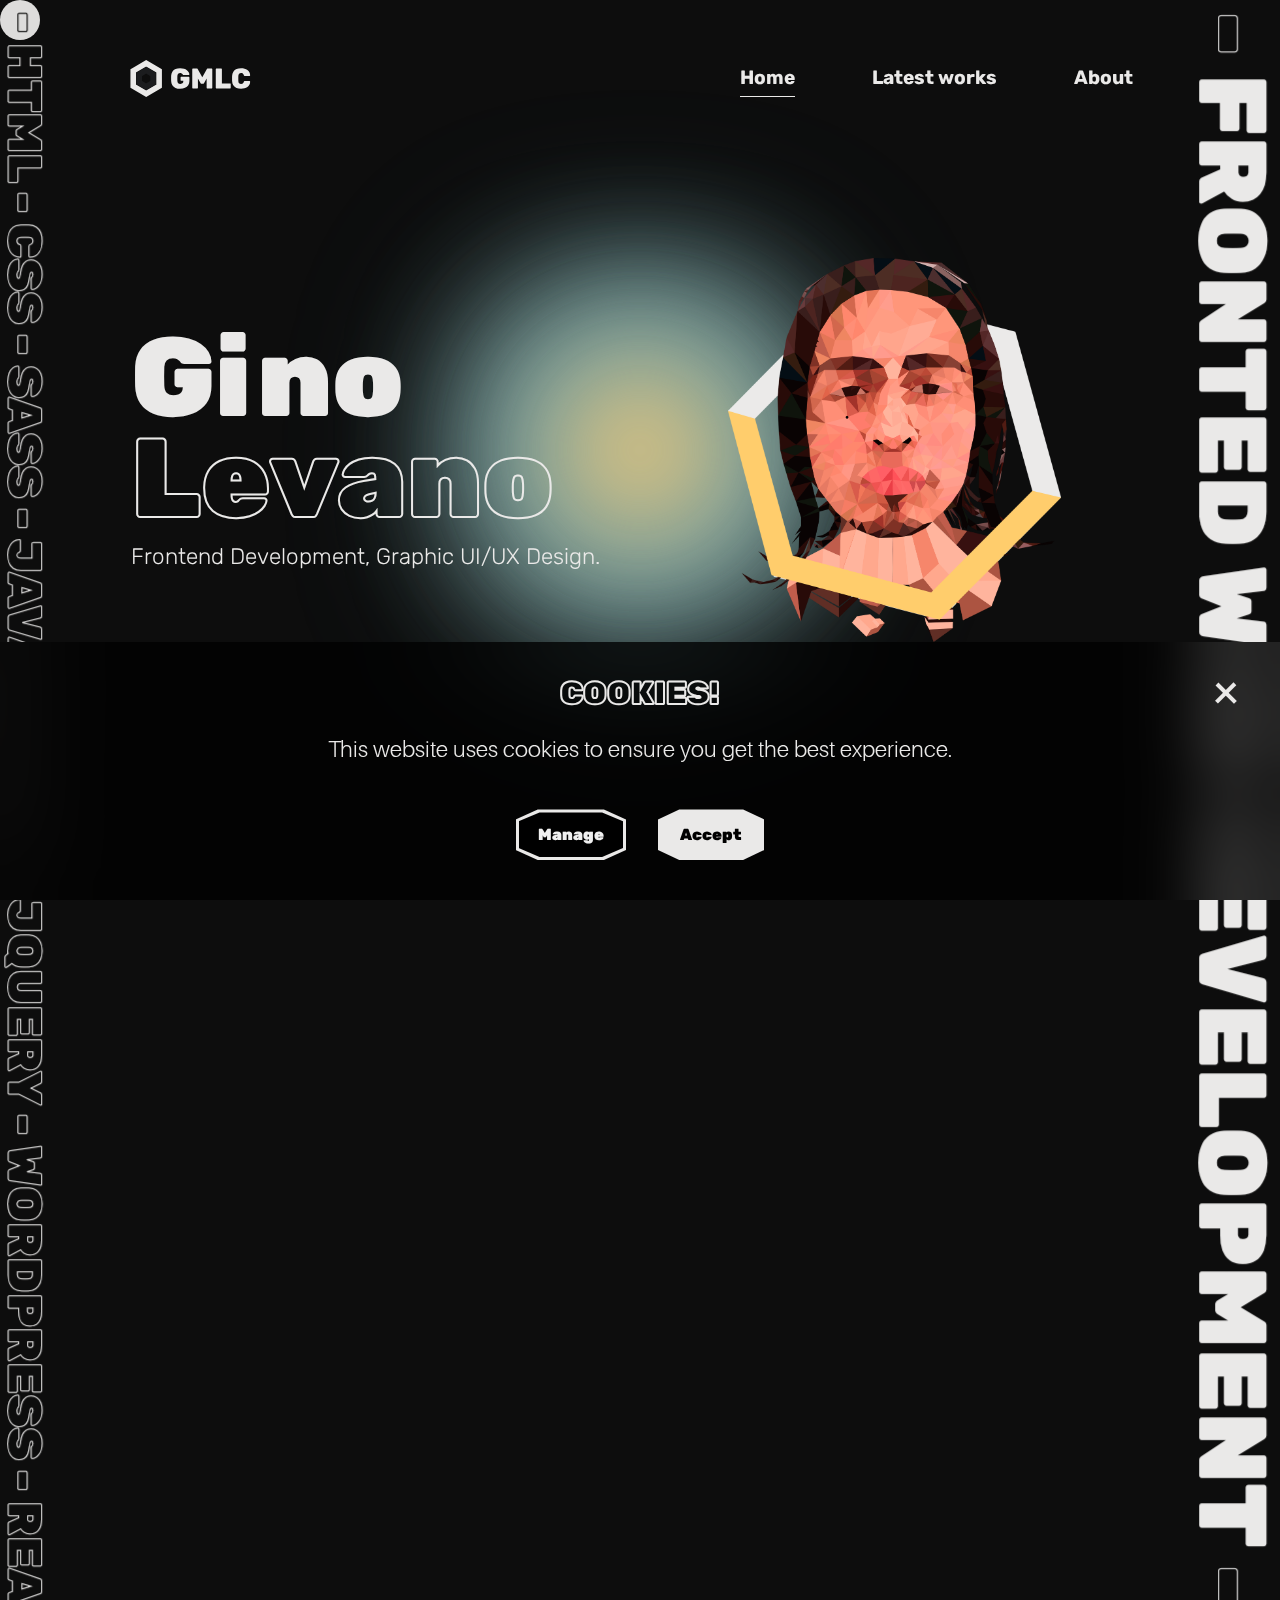
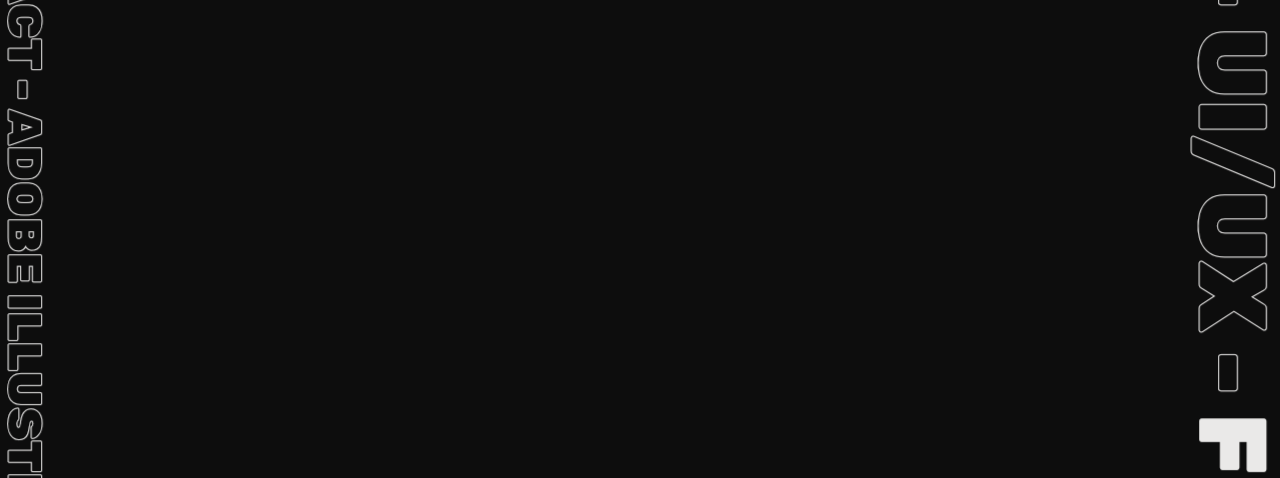
==== index.html @ 71142fe2 "Update of My Portfolio" ====
<!DOCTYPE html>
<html lang="en">
<head>
    <meta charset="UTF-8">
    <meta http-equiv="X-UA-Compatible" content="IE=edge">
    <meta name="viewport" content="width=device-width, initial-scale=1.0">
    <meta name="google" content="notranslate">
    <title>Gino Levano Carh | Front End Developer</title>
    <meta name="title" content="Gino Levano Carh | Front End Developer">
    <meta name="description" content="I'm Gino Levano a Junior front end developer and here is my portfolio in which you could see some of my work.">
    <meta name="author" content="Gino Levano Carh | Front End Developer">
    <!-- Open Graph / Facebook -->
    <meta property="og:type" content="website">
    <meta property="og:url" content="https://ginolevano.com">
    <meta property="og:title" content="Gino Levano Carh | Front End Developer">
    <meta property="og:description" content="Hi! I'm Gino Levano , a Peruvian Frontend Developer!  with based in Madrid, Spain , you Want to see more about my work? Check my Portfolio !">
    <meta property="og:image" content="https://ginolevano.com/assets/bg-rrss.png">

    <!-- Twitter -->
    <meta property="twitter:card" content="summary_large_image">
    <meta property="twitter:url" content="https://ginolevano.com">
    <meta property="twitter:title" content="Gino Levano Carh | Front End Developer">
    <meta property="twitter:description" content="Hi! I'm Gino Levano , a Peruvian Frontend Developer!  with based in Madrid, Spain , you Want to see more about my work? Check my Portfolio !">
    <meta property="twitter:image" content="https://ginolevano.com/assets/bg-rrss.png">
    <link rel="icon" media type='imagen/png' href="assets/bg.png">
    <link rel="stylesheet" href="css/style.css">
    <script defer src="js/jquery-3.6.2.slim.min.js"></script>
    <script defer src="js/app.js" ></script>
</head>

<body>

    <div class="cursor"></div>

    <div class="animation__on color uno  " > </div>
    <div class="animation__on color dos  " > </div>
    <div class="animation__on color tres " > </div>

    <div class="animation__textcont">
        <div class="animation__texts">
            <p class="animation__textsp web1__text" > - <span class="text__ui notranslate">FRONTED WEB DEVELOPMENT</span> - UI/UX - <span class="text__ui">FRONTED WEB DEVELOPMENT</span> - UI/UX &nbsp;</p>
            <p class="animation__textsp web1__text" > - <span class="text__ui notranslate ">FRONTED WEB DEVELOPMENT</span> - UI/UX - <span class="text__ui">FRONTED WEB DEVELOPMENT</span> - UI/UX &nbsp;</p>
        </div>

        <div class="animation__textcontskills">
            <div class="animation__textsskills">
                <p class="animation__texsp notranslate "> - HTML - CSS - SASS - JavaScript - jQuery - WordPress - React - Adobe Illustrator - Adobe Photoshop - Adobe After Effects - Figma &nbsp; </p>
                <p class="animation__texsp  notranslate"> - HTML - CSS - SASS - JavaScript - jQuery - WordPress - React - Adobe Illustrator - Adobe Photoshop - Adobe After Effects - Figma &nbsp; </p>

            </div>
        </div>
    </div>
    
    <div class="head__conteiner">

        <div class="burguer__conteiner">
            <div class="burguer__movil ">
                <span class=" burguer__up"></span>
                <div class="lines">
                    <div class=" lines__js lines__margin lines__uno  "></div>
                    <div class=" lines__js lines__margin lines__dos  " ></div>
                    <div class=" lines__js lines__margin lines__tres "></div>
                </div>
            </div>

            <div class="bg__menumovil ">

                <ul class="bg__logomenumovilul">
                    <li class="bg__logomenumovilli">
                        <img class="bg__logomenumovilimg " src="assets/MI_LOGO.svg" alt="">
                    </li>
                </ul>
                <div class="bg__menumovilconteiner">

                    <ul class=" menu__movilul notranslate">
                        <li class="menu__movilli" >
                            <a class="menu__movila " href="index.html"> Home </a>
                        </li>
                        <li class="menu__movilli" >
                            <a class="menu__movila " href="#uno"> Latest works </a>
                        </li>
                        <li class="menu__movilli " >
                            <a class="menu__movila animation  " href="about.html"> About </a>
                        </li>
    
                        
                    </ul>
    
                    <ul class="menumovil__icons">
                        <li class="menumovil__iconsli">
                            <a class="menumovil__iconsa " target="_blank" rel="noopener"  href="https://github.com/ginolevano" title="Link to Git-hub">
                                <img src="assets//GIT-HUB__POLYGON.svg" alt="Git-hub">
                                
                            </a>
                        </li>
                        <li class="menumovil__iconsli" >
                            <a class="menumovil__iconsa" target="_blank" rel="noopener" href="https://www.linkedin.com/in/ginolevano/" title="Link to Linkedin">
                                <img src="assets/IN-POLYGON.svg" alt="Linkedin">
                            </a>
                        </li>
                        <li class="menumovil__iconsli" >
                            <a class="menumovil__iconsa" target="_blank" rel="noopener" href="mailto:hello@ginolevano.com" title="Link to Email">
                                <img src="assets/EMAIL-POLYGON.svg" alt="Email">
                            </a>
                        </li>
                    </ul>
                </div>
            
            </div>
        </div>

        <div class="head__size">

            <header class="header  ">
                <nav class="header__nav">
                <ul class="header__cont ">
                    <li class="header__li">
                        <a class="header__a " href="index.html" title="gino levano">
                            <img class="header__imglogo " src="assets/MI_LOGO.svg" alt="gino levano" decoding="async" loading="lazy"> 
                        </a>
                    </li>
                </ul>
        
                <div class="menu__nav ">
                
        
                        <ul class="menu__ul">
        
                            <li class="menu__li  " > <a class="menu__a active " href="index.html" title="Home" >Home</a> </li>
                            <li class="menu__li" > <a class="menu__a " href="#uno" title="Last works">Latest works</a> </li>
                            <li class=" menu__li" > <a class="menu__a animation " href="about.html"  title="About">About</a> </li>
                        
                        </ul>
                </div>
                </nav>
            </header>
        
        
            </div>
        
            <div class="info__cont " id="home">
        
                <div class="info__conteiner">
                    <div class="back__groundcont">
                        <div class="desenfoque circle__yellow" ></div>
                        <div class="desenfoque circle__purple" ></div>
                        <div class="desenfoque circle__blanco" ></div>
                        <div class="desenfoque circle__turquesa" ></div>
                        <div class="desenfoque circle__skin" ></div>
                    </div>
                    
                    <section class="info__all ">
                        
                        <div class="  infocont__h2">
                            <h1 class="info__h1">
                                <span class=" me__setting info__gino notranslate" >Gino</span>  
                                <span class=" me__setting info__levano notranslate">Levano</span>  
                                <span class=" info__front notranslate">Frontend Development,
                                    <span class=" info__ui2 notranslate">
                                        Graphic UI/UX Design.
                                    </span>
                                </span>
                            </h1>
                        
                        </div>
                    
                        <div class=" info__imgcont">
                            <img class="info__img" src="assets/me-v2.png" alt="gino levano" decoding="async" loading="lazy">

                        </div>
                    </section>
                </div>
            
            </div>
        
        
            </div>
        
    
    
    <div class="cookies__cont ">
        <div class="cookies__all cookies__close">
            <div class="cookies__inf">
                <div class="close__cont">
                    <div class="close__all active">
                        <div class="close__linescont close__margin "></div>
                        <div class="close__lines close__margin " > </div>
                    </div>
                </div>

                <h2 class="cookies__title notranslate ">COOKIES!</h2>
                <p class="text__cont notranslate">This website uses cookies to ensure you get 
                    the best experience.</p>

                <button class="btns__cont">
                    <span class="btn btn__manage notranslate ">
                        Manage
                    </span>
                    
                    <span class="btn btn__accept btn__over notranslate ">
                        Accept
                    </span>
                </button>


            </div>

        </div>
    </div>



    <div class="lastwork" id="uno">
        

        <div class="hexagon">

            <h2 class="laswork__font texto notranslate ">
                <span> Latest </span> 
                <span> works </span>
            </h2>

            <ul class="hexagon__ul">


                <li class="hexagon__li">
                    <div class="hexagon__uno"> 
                        <div class="hexagon__dos">
                            <a class="hexagon__a animation" title="LASTEST WORKS TIP" translate="no" href="tip.html">
                                <div class="hexagon__cont"> </div>
                                <div class="hexagon__up"></div>
                                <div class="hexagon__info">
                                    <p class="hexagon__p">TIP</p>
                                </div>
                            </a>
                        </div>    
                    </div>
                    
                </li>
                <li class="hexagon__li">
                    <div class="hexagon__uno"> 
                        <div class="hexagon__dos">
                            <a class="hexagon__a animation" title="LASTEST WORKS PORTFOLIO" translate="no" href="portfolio.html">
                                <div class="hexagon__cont2"> </div>
                                <div class="hexagon__up"></div>
                                <div class="hexagon__info">
                                    <p class="hexagon__p">PORTFOLIO</p>
                                </div>
                            </a>
                        </div>    
                    </div>
                    
                </li>
                <!-- <li class="hexagon__li">
                    <div class="hexagon__uno"> 
                        <div class="hexagon__dos">
                            <a class="hexagon__a animation" title="LASTEST WORKS TIP" translate="no" href="tip.html">
                                <div class="hexagon__cont"> </div>
                                <div class="hexagon__up"></div>
                                <div class="hexagon__info">
                                    <p class="hexagon__p">TIP</p>
                                </div>
                            </a>
                        </div>    
                    </div>
                    
                </li> -->

            </ul>
        </div>
    </div>

    <footer class="slide__fotter">
        <div class="footer ">
            
            <div>
                
                <ul class="footer__ul">
                    <li class="footer__li  " > 
                        <a href="https://github.com/ginolevano" target="_blank" rel="noopener" class="footer__a" title="Git-hub" > 
                            <img src="assets/GIT-HUB__POLYGON.svg" alt="Git hub" decoding="async" loading="lazy"> </a> 
                    </li>

                    <li class="footer__li" > 
                        <a href="https://www.linkedin.com/in/ginolevano/" target="_blank" rel="noopener" class="footer__a"  title="Linkedin" > 
                            <img src="assets/IN-POLYGON.svg" alt="Linkedin" decoding="async" loading="lazy"> 
                        </a> 
                    </li>

                    <li class="footer__li" > 
                        <a  href="mailto:hello@ginolevano.com" target="_blank" rel="noopener" class="footer__a" title="Email" > 
                            <img src="assets/EMAIL-POLYGON.svg" alt="Linkedin" decoding="async" loading="lazy">
                        </a>
                    </li>
                    
                </ul>


            </div>

        </div>

        <p class="footer__me  notranslate  ">
            All work © Gino Levano 2022
        </p>
    </footer>

</body>
</html>
---- css/style.css ----
@font-face {
  font-family: "aileron";
  src: url(../aileron/Aileron-Light.otf) format("opentype");
  font-display: swap;
}
@font-face {
  font-family: "rubik";
  src: url(../Rubik/static/Rubik-Black.ttf) format("opentype");
  font-display: swap;
}
@font-face {
  font-family: "rubik-bold";
  src: url(../Rubik/static/Rubik-Bold.ttf) format("opentype");
  font-display: swap;
}
@font-face {
  font-family: "rubik-semibold";
  src: url(../Rubik/static/Rubik-Light.ttf) format("opentype");
  font-display: swap;
}
@font-face {
  font-family: "aileron-bold";
  src: url(../aileron/Aileron-Heavy.otf) format("opentype");
  font-display: swap;
}
:root {
  --century: century-gothic,sans-serif;
  --highgate: highgate,sans-serif;
  --rubik: "Rubik", sans-serif;
  --colorPRIMARIO-LIGHBLUE:#1F72A6;
  --colorPRIMARIOG-BLACK: #000;
  --colorSECUNDARIO-BLACK:#1b1c1e;
  --colorPRIMARIOG-YELLOW:#FFCC70;
  --colorSECUNDARIO-TURQUESA: #43AED9;
  --colorSECUNDARIO-WHITE: #eae9e8;
  --colorPRIMARIO-SKIN: #f78473;
  --colorsecundario-ORANGE:#A68A7B;
  --colorText:#9C9C9C;
  --mendlSans: mendl-sans-dusk,sans-serif;
  --Paddingtitles: 0em 0em 1.5em 0em;
  --FontWeightTitles: 800;
  --SizeTitles: clamp(3rem,20vw,5rem);
  --PaddingImg: 6em 0em 6em 0em;
  --wdim:20vmin;
  --hdim:10vmin;
  --lineheight:1.4;
}

:root {
  --color-primario: #f0f0f0;
  --color-secundario: #0D0D0D;
  --tipo-principal: century-gothic,sans-serif;
  --tipo-secundaria: Verdana;
}

@media (prefers-color-scheme: dark) {
  :root {
    --color-primario: #f0f0f0;
    --color-secundario: #000;
  }
}
@media (prefers-contrast: high) {
  :root {
    --color-primario: #000;
    --color-secundario: white;
  }
}
* {
  margin: 0;
  padding: 0;
  border: 0;
  -webkit-box-sizing: border-box;
          box-sizing: border-box;
  vertical-align: baseline;
}

img, picture, video, iframe, figure {
  max-width: 100%;
  width: 100%;
  height: 100%;
  display: block;
  -o-object-fit: cover;
     object-fit: cover;
  -o-object-position: center center;
     object-position: center center;
}

a {
  display: block;
}

p a {
  display: inline;
}

li {
  list-style-type: none;
}

html {
  scroll-behavior: smooth;
}

h1, h2, h3, h4, h5, h6, p, span, a, strong, blockquote, i, b, u, em {
  font-size: inherit;
  font-weight: inherit;
  font-style: inherit;
  text-decoration: none;
  color: inherit;
}

blockquote:before, blockquote:after, q:before, q:after {
  content: "";
  content: none;
}

::-moz-selection {
  background-color: var(--color-primario);
  color: var(--color-secundario);
}

::selection {
  background-color: var(--color-primario);
  color: var(--color-secundario);
}

form, input, textarea, select, button, label {
  font-family: inherit;
  font-size: inherit;
  -webkit-hyphens: auto;
      -ms-hyphens: auto;
          hyphens: auto;
  background-color: transparent;
  display: block;
  color: inherit;
  -webkit-appearance: none;
     -moz-appearance: none;
          appearance: none;
}

table, tr, td {
  border-collapse: collapse;
  border-spacing: 0;
}

svg {
  width: 100%;
  display: block;
  fill: currentColor;
}

body {
  width: 100%;
  min-height: 100vh;
  font-size: 100%;
  font-family: var(--tipo-principal);
  color: var(--color-primario);
  background-color: var(--color-secundario);
  line-height: 1.4em;
  -webkit-hyphens: none;
      -ms-hyphens: none;
          hyphens: none;
  font-smooth: always;
  -webkit-font-smoothing: antialiased;
  -moz-osx-font-smoothing: grayscale;
}

@-webkit-keyframes amarillo {
  from {
    -webkit-transform: rotate(0deg);
            transform: rotate(0deg);
  }
  to {
    -webkit-transform: rotate(360deg);
            transform: rotate(360deg);
  }
}

@keyframes amarillo {
  from {
    -webkit-transform: rotate(0deg);
            transform: rotate(0deg);
  }
  to {
    -webkit-transform: rotate(360deg);
            transform: rotate(360deg);
  }
}
@-webkit-keyframes morado {
  from {
    -webkit-transform: rotate(0deg) translateX(5em);
            transform: rotate(0deg) translateX(5em);
  }
  to {
    -webkit-transform: rotate(-360deg) translateX(5em);
            transform: rotate(-360deg) translateX(5em);
  }
}
@keyframes morado {
  from {
    -webkit-transform: rotate(0deg) translateX(5em);
            transform: rotate(0deg) translateX(5em);
  }
  to {
    -webkit-transform: rotate(-360deg) translateX(5em);
            transform: rotate(-360deg) translateX(5em);
  }
}
@-webkit-keyframes centro {
  from {
    -webkit-transform: rotate(0deg);
            transform: rotate(0deg);
  }
  to {
    -webkit-transform: rotate(360deg);
            transform: rotate(360deg);
  }
}
@keyframes centro {
  from {
    -webkit-transform: rotate(0deg);
            transform: rotate(0deg);
  }
  to {
    -webkit-transform: rotate(360deg);
            transform: rotate(360deg);
  }
}
@-webkit-keyframes turquesa {
  from {
    -webkit-transform: rotate(0deg);
            transform: rotate(0deg);
  }
  to {
    -webkit-transform: rotate(-360deg);
            transform: rotate(-360deg);
  }
}
@keyframes turquesa {
  from {
    -webkit-transform: rotate(0deg);
            transform: rotate(0deg);
  }
  to {
    -webkit-transform: rotate(-360deg);
            transform: rotate(-360deg);
  }
}
@-webkit-keyframes blanco {
  from {
    -webkit-transform: rotate(0deg) translateX(-10em);
            transform: rotate(0deg) translateX(-10em);
  }
  to {
    -webkit-transform: rotate(-360deg) translateX(-10em);
            transform: rotate(-360deg) translateX(-10em);
  }
}
@keyframes blanco {
  from {
    -webkit-transform: rotate(0deg) translateX(-10em);
            transform: rotate(0deg) translateX(-10em);
  }
  to {
    -webkit-transform: rotate(-360deg) translateX(-10em);
            transform: rotate(-360deg) translateX(-10em);
  }
}
@-webkit-keyframes loading {
  0% {
    -webkit-transform: rotate(0);
            transform: rotate(0);
    -webkit-animation-timing-function: cubic-bezier(0.55, 0.055, 0.675, 0.19);
            animation-timing-function: cubic-bezier(0.55, 0.055, 0.675, 0.19);
  }
  50% {
    -webkit-transform: rotate(900deg);
            transform: rotate(900deg);
    -webkit-animation-timing-function: cubic-bezier(0.215, 0.61, 0.355, 1);
            animation-timing-function: cubic-bezier(0.215, 0.61, 0.355, 1);
  }
  100% {
    -webkit-transform: rotate(1800deg);
            transform: rotate(1800deg);
  }
}
@keyframes loading {
  0% {
    -webkit-transform: rotate(0);
            transform: rotate(0);
    -webkit-animation-timing-function: cubic-bezier(0.55, 0.055, 0.675, 0.19);
            animation-timing-function: cubic-bezier(0.55, 0.055, 0.675, 0.19);
  }
  50% {
    -webkit-transform: rotate(900deg);
            transform: rotate(900deg);
    -webkit-animation-timing-function: cubic-bezier(0.215, 0.61, 0.355, 1);
            animation-timing-function: cubic-bezier(0.215, 0.61, 0.355, 1);
  }
  100% {
    -webkit-transform: rotate(1800deg);
            transform: rotate(1800deg);
  }
}
@-webkit-keyframes aparecer {
  from {
    opacity: 0;
  }
  to {
    opacity: 1;
  }
}
@keyframes aparecer {
  from {
    opacity: 0;
  }
  to {
    opacity: 1;
  }
}
@-webkit-keyframes aparecer__cookies {
  from {
    -webkit-transform: translateY(100em);
            transform: translateY(100em);
  }
  to {
    -webkit-transform: translateY(0em);
            transform: translateY(0em);
  }
}
@keyframes aparecer__cookies {
  from {
    -webkit-transform: translateY(100em);
            transform: translateY(100em);
  }
  to {
    -webkit-transform: translateY(0em);
            transform: translateY(0em);
  }
}
body {
  position: relative;
  overflow-x: hidden;
  -webkit-transition: 0.4s ease;
  transition: 0.4s ease;
  -webkit-font-smoothing: antialiased;
  cursor: none;
}

.change__colorbg {
  background-color: var(--colorSECUNDARIO-BLACK);
}

.cursor {
  width: 2.5em;
  height: 2.5em;
  position: fixed;
  background-color: var(--colorSECUNDARIO-WHITE);
  border-radius: 50px;
  pointer-events: none;
  -webkit-transition: all 0.4s ease;
  transition: all 0.4s ease;
  -webkit-transition-property: -webkit-transition;
  transition-property: -webkit-transition;
  transition-property: transition;
  transition-property: transition, -webkit-transition;
  z-index: 12;
  mix-blend-mode: difference;
  -webkit-transition-timing-function: ease;
          transition-timing-function: ease;
}
@media screen and (max-width: 960px) {
  .cursor {
    display: none;
  }
}

.cursorwidthactive {
  width: 2px;
  height: 1.5em;
  background-color: var(--colorSECUNDARIO-WHITE);
}

.cursorhand__active {
  background-image: url(../assets/diamon__cursor.png);
  background-repeat: no-repeat;
  background-size: cover;
  border: none;
  -webkit-backdrop-filter: none;
          backdrop-filter: none;
  pointer-events: none;
  cursor: none;
  background-color: transparent;
  width: 4em;
  min-height: 4em;
  -webkit-transition-property: background-image, background-repeat, background-size;
  transition-property: background-image, background-repeat, background-size;
}

@-webkit-keyframes cursor__animation {
  from {
    -webkit-transform: rotate(90deg);
            transform: rotate(90deg);
  }
  to {
    -webkit-transform: rotate(70deg);
            transform: rotate(70deg);
  }
}

@keyframes cursor__animation {
  from {
    -webkit-transform: rotate(90deg);
            transform: rotate(90deg);
  }
  to {
    -webkit-transform: rotate(70deg);
            transform: rotate(70deg);
  }
}
.cursorhandheart__active {
  background-image: url(../assets/diamon__cursorv1.png);
  background-repeat: no-repeat;
  background-size: cover;
  -webkit-transition: 200ms;
  transition: 200ms;
  -webkit-transition-property: background-image, background-repeat, background-size;
  transition-property: background-image, background-repeat, background-size;
  border: none;
  -webkit-animation: none;
          animation: none;
  -webkit-backdrop-filter: none;
          backdrop-filter: none;
  pointer-events: none;
}

.animation__on {
  position: fixed;
  z-index: 10;
  width: 100vw;
  min-height: 100%;
  top: 0;
  left: 0;
  -webkit-transform: scaleX(0);
          transform: scaleX(0);
  -webkit-transition: all 0.5s ease;
  transition: all 0.5s ease;
  -webkit-transform-origin: left;
          transform-origin: left;
  opacity: 0;
}
.animation__on.uno {
  background-color: #0F5958;
}
.animation__on.uno.color {
  background-color: #0F5958;
}
.animation__on.dos {
  background-color: #ffb59d;
  -webkit-transition-delay: 0.2s;
          transition-delay: 0.2s;
}
.animation__on.dos.color {
  background-color: #ffb59d;
}
.animation__on.tres {
  background-color: #147674;
  -webkit-transition-delay: 0.3s;
          transition-delay: 0.3s;
  display: -webkit-box;
  display: -ms-flexbox;
  display: flex;
  -ms-flex-wrap: wrap;
      flex-wrap: wrap;
  -webkit-box-pack: center;
      -ms-flex-pack: center;
          justify-content: center;
  -webkit-box-align: center;
      -ms-flex-align: center;
          align-items: center;
}
.animation__on.tres::before {
  content: "";
  position: absolute;
  width: 0px;
  min-height: 0px;
  margin: 8px;
  -webkit-box-sizing: border-box;
          box-sizing: border-box;
  border-radius: 50%;
  border: 3em solid var(--colorSECUNDARIO-BLACK);
  border-color: var(--colorSECUNDARIO-BLACK) transparent var(--colorSECUNDARIO-BLACK) transparent;
  -webkit-animation-name: loading;
          animation-name: loading;
  -webkit-animation-duration: 1.2s;
          animation-duration: 1.2s;
  -webkit-animation-timing-function: ease;
          animation-timing-function: ease;
  -webkit-animation-iteration-count: infinite;
          animation-iteration-count: infinite;
}
.animation__on.tres.color {
  background-color: var(--colorPRIMARIOG-BLACK);
}
.animation__on.activo {
  -webkit-transform: scaleY(1);
          transform: scaleY(1);
  opacity: 1;
}
.animation__on.reverse {
  -webkit-transform-origin: right;
          transform-origin: right;
}

.animation__textcont {
  width: 100%;
  height: 100vh;
  position: absolute;
}

.animation__texts {
  width: 0%;
  position: fixed;
  z-index: 1;
  right: 4em;
  display: -webkit-box;
  display: -ms-flexbox;
  display: flex;
  -webkit-transform: rotate(90deg);
          transform: rotate(90deg);
  -webkit-animation: aparecer 1.5s ease 1 1s both;
          animation: aparecer 1.5s ease 1 1s both;
}
@media screen and (max-width: 1792px) {
  .animation__texts {
    right: 3em;
  }
}
@media screen and (max-width: 1700px) {
  .animation__texts {
    right: 3.5em;
  }
}
@media screen and (max-width: 1500px) {
  .animation__texts {
    right: 3em;
  }
}
@media screen and (max-width: 960px) {
  .animation__texts {
    right: 2.5em;
  }
}
@media screen and (max-width: 730px) {
  .animation__texts {
    right: 2em;
  }
}
@media screen and (max-width: 414px) {
  .animation__texts {
    right: 0.5em;
  }
}
@media screen and (max-width: 390px) {
  .animation__texts {
    right: 0.5em;
  }
}

.animation__textsp {
  white-space: nowrap;
  font-family: "rubik";
  font-size: clamp(1rem, 20vw,9em);
  -webkit-animation: textanimationindex 30s linear infinite;
          animation: textanimationindex 30s linear infinite;
}
@media screen and (max-width: 1792px) {
  .animation__textsp {
    font-size: clamp(1rem, 20vw, 7rem);
  }
}
@media screen and (max-width: 1700px) {
  .animation__textsp {
    font-size: clamp(1rem, 20vw, 7rem);
  }
}
@media screen and (max-width: 1500px) {
  .animation__textsp {
    font-size: clamp(1rem, 20vw, 6rem);
  }
}
@media screen and (max-width: 960px) {
  .animation__textsp {
    font-size: clamp(1rem, 20vw, 5rem);
  }
}
@media screen and (max-width: 730px) {
  .animation__textsp {
    font-size: clamp(1rem, 20vw, 4rem);
  }
}
@media screen and (max-width: 414px) {
  .animation__textsp {
    font-size: clamp(1rem, 20vw, 1rem);
  }
}
@media screen and (max-width: 390px) {
  .animation__textsp {
    font-size: clamp(1rem, 20vw, 1rem);
  }
}
@-webkit-keyframes textanimationindex {
  0% {
    -webkit-transform: translate(0%, 0);
            transform: translate(0%, 0);
  }
  100% {
    -webkit-transform: translate(-100%, 0);
            transform: translate(-100%, 0);
  }
}
@keyframes textanimationindex {
  0% {
    -webkit-transform: translate(0%, 0);
            transform: translate(0%, 0);
  }
  100% {
    -webkit-transform: translate(-100%, 0);
            transform: translate(-100%, 0);
  }
}

.web1__text {
  color: transparent;
  -webkit-text-stroke: 0.0625rem var(--colorSECUNDARIO-WHITE);
}

.text__ui {
  color: var(--colorSECUNDARIO-WHITE);
  -webkit-text-stroke: 0rem;
}

.web2__text {
  color: transparent;
  -webkit-text-stroke: 0.0625rem var(--colorSECUNDARIO-WHITE);
}

.animation__textcontskills {
  width: 100%;
  height: 100vh;
  position: absolute;
}

.animation__textsskills {
  width: 0%;
  display: -webkit-box;
  display: -ms-flexbox;
  display: flex;
  position: fixed;
  z-index: 1;
  top: 0em;
  left: 2em;
  -webkit-transform: rotate(90deg);
          transform: rotate(90deg);
  -webkit-animation: aparecer 1.5s ease 1 1s both;
          animation: aparecer 1.5s ease 1 1s both;
  text-transform: uppercase;
}
@media screen and (max-width: 1792px) {
  .animation__textsskills {
    left: 1.5em;
  }
}
@media screen and (max-width: 1700px) {
  .animation__textsskills {
    left: 2em;
  }
}
@media screen and (max-width: 1500px) {
  .animation__textsskills {
    left: 1.5em;
  }
}
@media screen and (max-width: 960px) {
  .animation__textsskills {
    left: 1em;
  }
}
@media screen and (max-width: 414px) {
  .animation__textsskills {
    left: 0.5em;
  }
}
@media screen and (max-width: 390px) {
  .animation__textsskills {
    left: 0.5em;
  }
}

.animation__texsp {
  white-space: nowrap;
  font-size: clamp(1rem, 20vw, 4em);
  font-family: "rubik";
  -webkit-animation: textAnimationSkills 30s linear infinite;
          animation: textAnimationSkills 30s linear infinite;
  color: transparent;
  -webkit-text-stroke: 0.0625rem var(--colorSECUNDARIO-WHITE);
}
@media screen and (max-width: 1792px) {
  .animation__texsp {
    font-size: clamp(1rem, 20vw, 3em);
  }
}
@media screen and (max-width: 1700px) {
  .animation__texsp {
    font-size: clamp(1rem, 20vw, 4em);
  }
}
@media screen and (max-width: 1500px) {
  .animation__texsp {
    font-size: clamp(1rem, 20vw, 3em);
  }
}
@media screen and (max-width: 960px) {
  .animation__texsp {
    font-size: clamp(1rem, 20vw, 2em);
  }
}
@media screen and (max-width: 414px) {
  .animation__texsp {
    font-size: clamp(1rem, 20vw, 1em);
  }
}
@media screen and (max-width: 390px) {
  .animation__texsp {
    font-size: clamp(1rem, 20vw, 1em);
  }
}
@-webkit-keyframes textAnimationSkills {
  0% {
    -webkit-transform: translate(0, 0);
            transform: translate(0, 0);
  }
  100% {
    -webkit-transform: translate(-100%, 0);
            transform: translate(-100%, 0);
  }
}
@keyframes textAnimationSkills {
  0% {
    -webkit-transform: translate(0, 0);
            transform: translate(0, 0);
  }
  100% {
    -webkit-transform: translate(-100%, 0);
            transform: translate(-100%, 0);
  }
}

.head__conteiner {
  width: 100%;
  min-height: 100vh;
  position: relative;
}
.head__conteiner .burguer__conteiner {
  width: 100%;
  min-height: 100vh;
  position: absolute;
  display: none;
}
@media screen and (max-width: 960px) {
  .head__conteiner .burguer__conteiner {
    display: block;
  }
}
.head__conteiner .burguer__movil {
  width: 3.5em;
  min-height: 4em;
  -webkit-clip-path: polygon(50% 0%, 100% 25%, 100% 75%, 50% 100%, 0% 75%, 0% 25%);
          clip-path: polygon(50% 0%, 100% 25%, 100% 75%, 50% 100%, 0% 75%, 0% 25%);
  position: fixed;
  bottom: 2.5em;
  right: 2.5em;
  background-color: var(--colorSECUNDARIO-WHITE);
  z-index: 11;
  overflow: hidden;
  -webkit-animation: aparecer 1.5s ease 1 0.5s both;
          animation: aparecer 1.5s ease 1 0.5s both;
  -webkit-transition: all 0.4s 0.9s ease;
  transition: all 0.4s 0.9s ease;
}
.head__conteiner .active.burguer__movil {
  -webkit-transition: all 0.4s ease;
  transition: all 0.4s ease;
}
.head__conteiner .burguer__up {
  width: 100%;
  height: 100%;
  position: absolute;
  top: 0;
  left: 0;
  -webkit-clip-path: polygon(50% 0%, 100% 25%, 100% 75%, 50% 100%, 0% 75%, 0% 25%);
          clip-path: polygon(50% 0%, 100% 25%, 100% 75%, 50% 100%, 0% 75%, 0% 25%);
  background-color: #000;
  -webkit-transform: scale(0.87);
          transform: scale(0.87);
}
.head__conteiner .lines {
  width: 100%;
  height: 100%;
  position: absolute;
  top: 0;
  display: -webkit-box;
  display: -ms-flexbox;
  display: flex;
  -ms-flex-wrap: wrap;
      flex-wrap: wrap;
  -webkit-box-orient: vertical;
  -webkit-box-direction: normal;
      -ms-flex-direction: column;
          flex-direction: column;
  -webkit-box-pack: center;
      -ms-flex-pack: center;
          justify-content: center;
  -webkit-box-align: center;
      -ms-flex-align: center;
          align-items: center;
}
.head__conteiner .lines__margin:not(:last-child) {
  margin-bottom: 0.3em;
}
.head__conteiner .lines__uno {
  width: 2.4em;
  height: 0.4em;
  background-color: var(--colorSECUNDARIO-WHITE);
  border-radius: 2em;
  -webkit-transition: all 0.4s 0.9s ease;
  transition: all 0.4s 0.9s ease;
}
.head__conteiner .active.lines__uno {
  width: 2em;
  -webkit-transform: rotate(-45deg);
          transform: rotate(-45deg);
  -webkit-transform-origin: right;
          transform-origin: right;
  margin-right: 0.59em;
  -webkit-transition: all 0.4s ease;
  transition: all 0.4s ease;
}
.head__conteiner .lines__dos {
  width: 1.8em;
  height: 0.4em;
  background-color: var(--colorSECUNDARIO-WHITE);
  border-radius: 2em;
  -webkit-transition: all 0.4s 0.8s ease;
  transition: all 0.4s 0.8s ease;
}
.head__conteiner .active.lines__dos {
  -webkit-transform: translateX(-3em);
          transform: translateX(-3em);
  -webkit-transition: all 0.4s ease;
  transition: all 0.4s ease;
}
.head__conteiner .lines__tres {
  width: 1em;
  height: 0.4em;
  background-color: var(--colorSECUNDARIO-WHITE);
  border-radius: 2em;
  -webkit-transition: all 0.4s 0.8s ease;
  transition: all 0.4s 0.8s ease;
}
.head__conteiner .active.lines__tres {
  width: 2em;
  -webkit-transform: rotate(45deg);
          transform: rotate(45deg);
  -webkit-transform-origin: right;
          transform-origin: right;
  margin-right: 0.59em;
  -webkit-transition: all 0.4s ease;
  transition: all 0.4s ease;
}

.bg__menumovil {
  width: 100%;
  min-height: 100vh;
  background-color: rgba(0, 0, 0, 0.852);
  -webkit-backdrop-filter: blur(6px);
          backdrop-filter: blur(6px);
  position: fixed;
  z-index: 10;
  -webkit-transform: translateY(100em);
          transform: translateY(100em);
  -webkit-transition: all 1.5s 1.4s ease;
  transition: all 1.5s 1.4s ease;
}

.active.bg__menumovil {
  -webkit-transform: translateY(0em);
          transform: translateY(0em);
  -webkit-transition: all 1s ease;
  transition: all 1s ease;
}

.bg__menumovilconteiner {
  width: 100%;
  min-height: 100vh;
  display: -webkit-box;
  display: -ms-flexbox;
  display: flex;
  -ms-flex-wrap: wrap;
      flex-wrap: wrap;
  -webkit-box-orient: vertical;
  -webkit-box-direction: normal;
      -ms-flex-direction: column;
          flex-direction: column;
  -webkit-box-pack: center;
      -ms-flex-pack: center;
          justify-content: center;
  -webkit-box-align: center;
      -ms-flex-align: center;
          align-items: center;
}

.bg__logomenumovilul {
  position: relative;
}

.bg__logomenumovilli {
  width: 100%;
  display: -webkit-box;
  display: -ms-flexbox;
  display: flex;
  -webkit-box-pack: start;
      -ms-flex-pack: start;
          justify-content: flex-start;
}

.bg__logomenumovilimg {
  max-width: 8em;
  width: 37%;
  padding: 2.2em 0em 0em 2.5em;
  opacity: 0;
  -webkit-transform: translateY(25em);
          transform: translateY(25em);
  -webkit-transition: all 1s 0.7s ease;
  transition: all 1s 0.7s ease;
}
@media screen and (max-width: 243px) {
  .bg__logomenumovilimg {
    width: 55%;
  }
}

.active.bg__logomenumovilimg {
  opacity: 1;
  -webkit-transform: translateY(0em);
          transform: translateY(0em);
  -webkit-transition: all 1.5s 0.8s ease;
  transition: all 1.5s 0.8s ease;
}

.menu__movilul {
  width: 80%;
  height: 100%;
  display: -webkit-box;
  display: -ms-flexbox;
  display: flex;
  -webkit-box-orient: vertical;
  -webkit-box-direction: normal;
      -ms-flex-direction: column;
          flex-direction: column;
  -webkit-box-pack: center;
      -ms-flex-pack: center;
          justify-content: center;
}

.menu__movilli:not(:last-child) {
  margin-bottom: 2.5em;
}

.menu__movila {
  font-family: var(--rubik);
  -webkit-text-stroke: 1.2px var(--colorSECUNDARIO-WHITE);
  color: transparent;
  font-size: 2.1em;
  letter-spacing: 0.1em;
  opacity: 0;
  -webkit-transform: translateY(10em);
          transform: translateY(10em);
  -webkit-transition: all 1s 0.45s ease;
  transition: all 1s 0.45s ease;
}
@media screen and (max-width: 20rem) {
  .menu__movila {
    font-size: 1.8em;
  }
}
@media screen and (max-width: 243px) {
  .menu__movila {
    font-size: 1.4em;
  }
}
.menu__movila::before {
  content: "";
  position: absolute;
  display: block;
  top: -0.8em;
  left: 0em;
  width: 100%;
  height: 1px;
  background-color: #9c9c9c3a;
}
@media screen and (max-width: 243px) {
  .menu__movila::before {
    top: -0.5rem;
  }
}

.active.menu__movila {
  opacity: 1;
  -webkit-transform: translateY(0em);
          transform: translateY(0em);
  -webkit-transition: all 1.5s 0.8s ease;
  transition: all 1.5s 0.8s ease;
}

.menumovil__icons {
  width: 80%;
  display: -webkit-box;
  display: -ms-flexbox;
  display: flex;
}

.menumovil__iconsli {
  padding: 3em 0em 0em 0em;
}
.menumovil__iconsli:not(:last-child) {
  margin-right: 1em;
}

.menumovil__iconsa {
  opacity: 0;
  -webkit-transform: translateY(10em);
          transform: translateY(10em);
  -webkit-transition: all 1s ease;
  transition: all 1s ease;
}

.active.menumovil__iconsa {
  opacity: 1;
  -webkit-transform: translateY(0em);
          transform: translateY(0em);
  -webkit-transition: all 1.5s 1s ease;
  transition: all 1.5s 1s ease;
}

.head__size {
  width: 100%;
}

.header {
  width: 100%;
  display: -webkit-box;
  display: -ms-flexbox;
  display: flex;
  -ms-flex-wrap: wrap;
      flex-wrap: wrap;
  -webkit-box-pack: center;
      -ms-flex-pack: center;
          justify-content: center;
  -webkit-box-align: center;
      -ms-flex-align: center;
          align-items: center;
  position: relative;
  z-index: 5;
}
.header .header__nav {
  width: 80%;
  -webkit-animation: transalteY 1.5s ease 1 both;
          animation: transalteY 1.5s ease 1 both;
  padding: 3em 0em 0em 0em;
  display: -webkit-box;
  display: -ms-flexbox;
  display: flex;
  -webkit-box-orient: horizontal;
  -webkit-box-direction: normal;
      -ms-flex-flow: row nowrap;
          flex-flow: row nowrap;
  -webkit-box-pack: justify;
      -ms-flex-pack: justify;
          justify-content: space-between;
  -webkit-box-align: center;
      -ms-flex-align: center;
          align-items: center;
}
@media screen and (max-width: 960px) {
  .header .header__nav {
    width: 100%;
    min-height: 8em;
    padding: 0em 0em 0em 0em;
  }
}
@-webkit-keyframes transalteY {
  from {
    -webkit-transform: translateY(-100em);
            transform: translateY(-100em);
  }
  to {
    -webkit-transform: translateY(0em);
            transform: translateY(0em);
  }
}
@keyframes transalteY {
  from {
    -webkit-transform: translateY(-100em);
            transform: translateY(-100em);
  }
  to {
    -webkit-transform: translateY(0em);
            transform: translateY(0em);
  }
}
.header .header__cont {
  position: relative;
}
@media screen and (max-width: 960px) {
  .header .header__cont {
    position: absolute;
    top: 2.5em;
    left: 2.5em;
  }
}
.header .header__li {
  width: 140%;
}
@media screen and (max-width: 960px) {
  .header .header__li {
    width: 100%;
    display: -webkit-box;
    display: -ms-flexbox;
    display: flex;
    -ms-flex-wrap: wrap;
        flex-wrap: wrap;
    -webkit-box-pack: center;
        -ms-flex-pack: center;
            justify-content: center;
    -webkit-box-align: center;
        -ms-flex-align: center;
            align-items: center;
  }
}
@media screen and (max-width: 380px) {
  .header .header__li {
    width: 100%;
  }
}
.header .header__li .header__a {
  width: 100%;
  position: relative;
  z-index: 1;
}
.header .header__li .header__imglogo {
  width: 100%;
}
@media screen and (max-width: 960px) {
  .header .header__li .header__imglogo {
    width: 100%;
  }
}
@media screen and (max-width: 960px) {
  .header .menu__nav {
    display: none;
  }
}
.header .menu__ul {
  display: -webkit-box;
  display: -ms-flexbox;
  display: flex;
  -ms-flex-wrap: wrap;
      flex-wrap: wrap;
  -webkit-box-pack: center;
      -ms-flex-pack: center;
          justify-content: center;
  -webkit-box-align: center;
      -ms-flex-align: center;
          align-items: center;
}
.header .menu__ul .menu__li {
  background-color: transparent;
  padding: 1em;
  font-family: "rubik-bold";
  font-size: clamp(1rem, 20vw,1.5rem);
  position: relative;
  -webkit-transition: all 0.1s cubic-bezier(0.3, 0.48, 1, 0.49);
  transition: all 0.1s cubic-bezier(0.3, 0.48, 1, 0.49);
  color: var(--colorSECUNDARIO-WHITE);
  -webkit-animation: aparecer 0.8s ease 1 0.5s both;
          animation: aparecer 0.8s ease 1 0.5s both;
  z-index: 7;
}
@media screen and (max-width: 1792px) {
  .header .menu__ul .menu__li {
    font-size: clamp(1rem, 20vw, 1.2rem);
  }
}
.header .menu__ul .menu__li:hover {
  color: var(--colorSECUNDARIO-WHITE);
  -webkit-transition: all 0.1s cubic-bezier(0.3, 0.48, 1, 0.49);
  transition: all 0.1s cubic-bezier(0.3, 0.48, 1, 0.49);
}
.header .menu__ul .menu__li:hover::after {
  -webkit-transform: scale(1);
          transform: scale(1);
  -webkit-transition: all 0.2s cubic-bezier(0.3, 0.48, 1, 0.49);
  transition: all 0.2s cubic-bezier(0.3, 0.48, 1, 0.49);
}
.header .menu__ul .menu__li .menu__a {
  position: relative;
  z-index: 1;
  cursor: none;
}
.header .menu__ul .menu__li .menu__a::after {
  content: "";
  position: absolute;
  display: block;
  width: 100%;
  height: 1px;
  background-color: var(--colorSECUNDARIO-WHITE);
  bottom: -0.4em;
  -webkit-transform: scale(0);
          transform: scale(0);
  -webkit-transform-origin: right;
          transform-origin: right;
  -webkit-transition: -webkit-transform 0.5s ease;
  transition: -webkit-transform 0.5s ease;
  transition: transform 0.5s ease;
  transition: transform 0.5s ease, -webkit-transform 0.5s ease;
}
.header .menu__ul .menu__li .menu__a:hover::after {
  -webkit-transform: scale(1);
          transform: scale(1);
  -webkit-transform-origin: left;
          transform-origin: left;
}
.header .menu__ul .active.menu__a::after {
  -webkit-transform: scale(1);
          transform: scale(1);
  -webkit-transition: all 0.2s cubic-bezier(0.3, 0.48, 1, 0.49);
  transition: all 0.2s cubic-bezier(0.3, 0.48, 1, 0.49);
}
.header .menu__ul .menu__li:not(:last-child) {
  margin-right: 2em;
}

.info__cont {
  width: 100%;
  min-height: 100vh;
  position: absolute;
  top: 0;
}
@media screen and (max-width: 960px) {
  .info__cont {
    position: relative;
  }
}

.info__conteiner {
  width: 100%;
  min-height: 100vh;
  display: -webkit-box;
  display: -ms-flexbox;
  display: flex;
  -ms-flex-wrap: wrap;
      flex-wrap: wrap;
  -webkit-box-pack: center;
      -ms-flex-pack: center;
          justify-content: center;
  -webkit-box-align: center;
      -ms-flex-align: center;
          align-items: center;
}
@media screen and (max-width: 960px) {
  .info__conteiner {
    min-height: 0vh;
  }
}

.back__groundcont {
  width: 100%;
  height: 100%;
  display: -webkit-box;
  display: -ms-flexbox;
  display: flex;
  -ms-flex-flow: wrap;
      flex-flow: wrap;
  -webkit-box-pack: center;
      -ms-flex-pack: center;
          justify-content: center;
  -webkit-box-align: center;
      -ms-flex-align: center;
          align-items: center;
  position: fixed;
  z-index: -2;
  -webkit-transform: scale(0.8);
          transform: scale(0.8);
  top: 0;
}
@media screen and (max-width: 1800px) {
  .back__groundcont {
    -webkit-transform: scale(0.6);
            transform: scale(0.6);
  }
}
@media screen and (max-width: 60rem) {
  .back__groundcont {
    -webkit-transform: scale(0.4);
            transform: scale(0.4);
  }
}
@media screen and (max-width: 32.5rem) {
  .back__groundcont {
    -webkit-transform: scale(0.4);
            transform: scale(0.4);
  }
}
.back__groundcont .desenfoque {
  -webkit-transition: all 0.5s ease;
  transition: all 0.5s ease;
  position: absolute;
}
.back__groundcont .circle__yellow {
  width: 25em;
  height: 25em;
  background-color: var(--colorPRIMARIOG-YELLOW);
  border-radius: 50%;
  -webkit-filter: blur(10em);
          filter: blur(10em);
  -webkit-animation-name: amarillo;
          animation-name: amarillo;
  -webkit-transform-origin: center;
          transform-origin: center;
  -webkit-animation-duration: 8s;
          animation-duration: 8s;
  -webkit-animation-timing-function: linear;
          animation-timing-function: linear;
  -webkit-animation-iteration-count: infinite;
          animation-iteration-count: infinite;
  -webkit-transition: background-color 0.5s ease;
  transition: background-color 0.5s ease;
}
.back__groundcont .circle__purple {
  width: 20em;
  height: 20em;
  background-color: var(--colorPRIMARIOG-YELLOW);
  border-radius: 50%;
  -webkit-filter: blur(7em);
          filter: blur(7em);
  z-index: 1;
  -webkit-transform-origin: top center;
          transform-origin: top center;
  -webkit-animation-name: morado;
          animation-name: morado;
  -webkit-animation-duration: 8s;
          animation-duration: 8s;
  -webkit-animation-timing-function: linear;
          animation-timing-function: linear;
  -webkit-animation-iteration-count: infinite;
          animation-iteration-count: infinite;
  -webkit-transition: background-color 0.5s ease;
  transition: background-color 0.5s ease;
}
.back__groundcont .circle__blanco {
  width: 20em;
  height: 20em;
  background-color: var(--colorSECUNDARIO-WHITE);
  border-radius: 50%;
  -webkit-filter: blur(10em);
          filter: blur(10em);
  -webkit-animation-name: centro;
          animation-name: centro;
  -webkit-transform-origin: center top;
          transform-origin: center top;
  -webkit-animation-duration: 3s;
          animation-duration: 3s;
  -webkit-animation-timing-function: linear;
          animation-timing-function: linear;
  -webkit-animation-iteration-count: infinite;
          animation-iteration-count: infinite;
  -webkit-transition: background-color 0.5s ease;
  transition: background-color 0.5s ease;
}
.back__groundcont .circle__turquesa {
  width: 30em;
  height: 30em;
  background-color: var(--colorSECUNDARIO-TURQUESA);
  border-radius: 50%;
  -webkit-filter: blur(10em);
          filter: blur(10em);
  -webkit-transform-origin: center;
          transform-origin: center;
  -webkit-animation-name: turquesa;
          animation-name: turquesa;
  -webkit-animation-duration: 8s;
          animation-duration: 8s;
  -webkit-animation-timing-function: linear;
          animation-timing-function: linear;
  -webkit-animation-iteration-count: infinite;
          animation-iteration-count: infinite;
  -webkit-transition: background-color 0.5s ease;
  transition: background-color 0.5s ease;
}
.back__groundcont .circle__skin {
  width: 20em;
  height: 20em;
  background-color: var(--colorPRIMARIO-LIGHBLUE);
  border-radius: 50%;
  -webkit-filter: blur(10em);
          filter: blur(10em);
  -webkit-transform-origin: center top;
          transform-origin: center top;
  -webkit-animation-name: blanco;
          animation-name: blanco;
  -webkit-animation-duration: 8s;
          animation-duration: 8s;
  -webkit-animation-timing-function: linear;
          animation-timing-function: linear;
  -webkit-animation-iteration-count: infinite;
          animation-iteration-count: infinite;
  -webkit-transition: background-color 5s ease;
  transition: background-color 5s ease;
}
.back__groundcont .back__changecolor {
  background-color: var(--colorPRIMARIOG-YELLOW);
}
.back__groundcont .color__createtogether {
  background-color: var(--colorPRIMARIOG-YELLOW);
  -webkit-animation-duration: 8s;
          animation-duration: 8s;
  position: absolute;
  -webkit-transition: background-color 0.5s ease;
  transition: background-color 0.5s ease;
}
.back__groundcont .active.color__createtogether {
  background-color: var(--colorSECUNDARIO-WHITE);
}
.back__groundcont .desenfoque.turquesa {
  background-color: var(--colorPRIMARIOG-YELLOW);
}

.back__groundcontremoveclass {
  position: absolute;
  z-index: -1;
  -webkit-transform: scale(1.3);
          transform: scale(1.3);
  opacity: 0.5;
}
@media screen and (max-width: 60rem) {
  .back__groundcontremoveclass {
    -webkit-transform: scale(0.9);
            transform: scale(0.9);
  }
}
@media screen and (max-width: 32.5rem) {
  .back__groundcontremoveclass {
    -webkit-transform: scale(0.8);
            transform: scale(0.8);
  }
}

.info__all {
  width: 80%;
  height: 100%;
  border: 3px solid transparent;
  -webkit-animation: aparecer 1.5s ease 1 1s both;
          animation: aparecer 1.5s ease 1 1s both;
  display: -webkit-box;
  display: -ms-flexbox;
  display: flex;
  -webkit-box-orient: horizontal;
  -webkit-box-direction: normal;
      -ms-flex-flow: row nowrap;
          flex-flow: row nowrap;
  -webkit-box-pack: justify;
      -ms-flex-pack: justify;
          justify-content: space-between;
  -webkit-box-align: center;
      -ms-flex-align: center;
          align-items: center;
  position: relative;
  z-index: 1;
}
@media screen and (max-width: 960px) {
  .info__all {
    width: 100%;
    display: -webkit-box;
    display: -ms-flexbox;
    display: flex;
    -ms-flex-wrap: wrap;
        flex-wrap: wrap;
    -webkit-box-orient: vertical;
    -webkit-box-direction: normal;
        -ms-flex-direction: column;
            flex-direction: column;
    -webkit-box-pack: center;
        -ms-flex-pack: center;
            justify-content: center;
    -webkit-box-align: center;
        -ms-flex-align: center;
            align-items: center;
  }
}
@media screen and (max-width: 960px) {
  .info__all .infocont__h2 {
    width: 80%;
  }
}
.info__all .info__h1 {
  line-height: 0.9;
  display: -webkit-box;
  display: -ms-flexbox;
  display: flex;
  -ms-flex-wrap: wrap;
      flex-wrap: wrap;
  -webkit-box-orient: vertical;
  -webkit-box-direction: normal;
      -ms-flex-direction: column;
          flex-direction: column;
  -webkit-box-pack: center;
      -ms-flex-pack: center;
          justify-content: center;
  padding: 0em 0em 0em 0em;
}
@media screen and (max-width: 960px) {
  .info__all .info__h1 {
    padding: 0em 0em 0em 0em;
  }
}
.info__all .info__gino {
  color: var(--colorSECUNDARIO-WHITE);
  font-size: clamp(3.5rem,20vw,10rem);
  font-family: "rubik";
}
@media screen and (max-width: 1792px) {
  .info__all .info__gino {
    font-size: clamp(3.5rem,20vw,8rem);
  }
}
@media screen and (max-width: 1470px) {
  .info__all .info__gino {
    font-size: clamp(3.5rem,20vw,7rem);
  }
}
@media screen and (max-width: 1235px) {
  .info__all .info__gino {
    font-size: clamp(3.5rem,20vw,6rem);
  }
}
@media screen and (max-width: 1100px) {
  .info__all .info__gino {
    font-size: clamp(3.5rem,20vw,5rem);
  }
}
@media screen and (max-width: 960px) {
  .info__all .info__gino {
    font-size: clamp(3.5rem,20vw,10rem);
  }
}
@media screen and (max-width: 760px) {
  .info__all .info__gino {
    font-size: clamp(3.5rem,20vw,9rem);
  }
}
.info__all .info__levano {
  font-size: clamp(3.5rem,20vw,10rem);
  font-family: "rubik";
  -webkit-text-stroke: 2px var(--colorSECUNDARIO-WHITE);
  color: transparent;
}
@media screen and (max-width: 1792px) {
  .info__all .info__levano {
    font-size: clamp(3.5rem,20vw,8rem);
  }
}
@media screen and (max-width: 1470px) {
  .info__all .info__levano {
    font-size: clamp(3.5rem,20vw,7rem);
  }
}
@media screen and (max-width: 1235px) {
  .info__all .info__levano {
    font-size: clamp(3.5rem,20vw, 6rem);
  }
}
@media screen and (max-width: 1100px) {
  .info__all .info__levano {
    font-size: clamp(3.5rem,20vw,5rem);
  }
}
@media screen and (max-width: 960px) {
  .info__all .info__levano {
    font-size: clamp(3.5rem,20vw,10rem);
  }
}
@media screen and (max-width: 760px) {
  .info__all .info__levano {
    font-size: clamp(3.5rem,20vw,9rem);
  }
}
.info__all .info__front {
  font-size: clamp(1rem, 20vw, 1.8rem);
  font-family: "rubik-semibold";
  line-height: 1.4;
  color: var(--colorSECUNDARIO-WHITE);
  padding: 0.5em 0em 0em 0em;
}
@media screen and (max-width: 1792px) {
  .info__all .info__front {
    font-size: clamp(1rem, 20vw, 1.5rem);
  }
}
@media screen and (max-width: 1470px) {
  .info__all .info__front {
    font-size: clamp(1rem, 20vw, 1.4rem);
  }
}
@media screen and (max-width: 1235px) {
  .info__all .info__front {
    font-size: clamp(1rem, 20vw, 1.2rem);
  }
}
@media screen and (max-width: 1100px) {
  .info__all .info__front {
    font-size: clamp(1rem, 20vw, 1rem);
  }
}
@media screen and (max-width: 960px) {
  .info__all .info__front {
    font-size: clamp(1rem, 20vw, 1.8rem);
  }
}
@media screen and (max-width: 760px) {
  .info__all .info__front {
    font-size: clamp(1rem, 20vw, 1.6rem);
  }
}
@media screen and (max-width: 660px) {
  .info__all .info__front {
    font-size: clamp(1rem, 20vw, 1.4rem);
  }
}
@media screen and (max-width: 360px) {
  .info__all .info__front {
    font-size: clamp(1rem, 20vw, 1.2rem);
  }
}

.info__imgcont {
  width: 50%;
  display: -webkit-box;
  display: -ms-flexbox;
  display: flex;
  -ms-flex-wrap: wrap;
      flex-wrap: wrap;
  -webkit-box-pack: center;
      -ms-flex-pack: center;
          justify-content: center;
  -webkit-box-align: center;
      -ms-flex-align: center;
          align-items: center;
  z-index: 4;
  position: absolute;
  right: 0;
}
@media screen and (max-width: 960px) {
  .info__imgcont {
    position: relative;
    width: 100%;
    margin-top: 4em;
  }
}
.info__imgcont .info__img {
  max-width: 30vw;
  margin-top: 0em;
}
@media screen and (max-width: 1595px) {
  .info__imgcont .info__img {
    max-width: 26vw;
  }
}
@media screen and (max-width: 960px) {
  .info__imgcont .info__img {
    max-width: 50vw;
  }
}
@media screen and (max-width: 860px) {
  .info__imgcont .info__img {
    max-width: 90vw;
  }
}

.cookies__cont {
  width: 100%;
  min-height: 100vh;
  position: absolute;
}
.cookies__cont .cookies__all {
  width: 100%;
  position: fixed;
  right: 0;
  bottom: 0;
  z-index: 11;
  opacity: 1;
  -webkit-transition: all 1.5s ease;
  transition: all 1.5s ease;
}
@media screen and (max-width: 500px) {
  .cookies__cont .cookies__all {
    bottom: 0;
    right: 0;
    z-index: 11;
    display: -webkit-box;
    display: -ms-flexbox;
    display: flex;
    -ms-flex-wrap: wrap;
        flex-wrap: wrap;
    -webkit-box-pack: center;
        -ms-flex-pack: center;
            justify-content: center;
    -webkit-box-align: center;
        -ms-flex-align: center;
            align-items: center;
  }
}
@media screen and (max-width: 500px) and (max-width: 380px) {
  .cookies__cont .cookies__all {
    bottom: 0;
    right: 0;
    z-index: 11;
    display: -webkit-box;
    display: -ms-flexbox;
    display: flex;
    -ms-flex-wrap: wrap;
        flex-wrap: wrap;
    -webkit-box-pack: center;
        -ms-flex-pack: center;
            justify-content: center;
    -webkit-box-align: center;
        -ms-flex-align: center;
            align-items: center;
  }
}
.cookies__cont .cookies__all .cookies__inf {
  -webkit-animation: aparecer__cookies 1.5s ease 1 both;
          animation: aparecer__cookies 1.5s ease 1 both;
  background: #000000b3;
  -webkit-backdrop-filter: blur(2em);
          backdrop-filter: blur(2em);
  padding: 2.5em 0em 2.5em 0em;
  position: relative;
}
@media screen and (max-width: 1235px) {
  .cookies__cont .cookies__all .cookies__inf {
    padding: 2em 0em 2em 0em;
  }
}
@media screen and (max-width: 500px) {
  .cookies__cont .cookies__all .cookies__inf {
    padding: 3em 2em 3em 2em;
  }
}
@media screen and (max-width: 500px) and (max-width: 380px) {
  .cookies__cont .cookies__all .cookies__inf {
    padding: 3em 2em 3em 2em;
  }
}
.cookies__cont .cookies__all .close__cont {
  position: absolute;
  width: 4em;
  min-height: 4em;
  top: 0;
  right: 0;
  border-radius: 50px;
  cursor: none;
  margin-top: 1em;
  margin-right: 1.6em;
}
@media screen and (max-width: 960px) {
  .cookies__cont .cookies__all .close__cont {
    cursor: pointer;
  }
}
@media screen and (max-width: 480px) {
  .cookies__cont .cookies__all .close__cont {
    cursor: none;
    margin-top: 0em;
    margin-right: 0.5em;
  }
}
.cookies__cont .cookies__all .close__cont .close__all {
  width: 100%;
  height: 4em;
  position: relative;
}
.cookies__cont .cookies__all .close__cont .close__linescont::before {
  content: "";
  position: absolute;
  top: 1em;
  left: 1.64em;
  width: 40%;
  height: 4px;
  background-color: var(--colorSECUNDARIO-WHITE);
  -webkit-transform-origin: left;
          transform-origin: left;
  -webkit-transform: rotate(45deg);
          transform: rotate(45deg);
  -webkit-transition: all 0.4s ease;
  transition: all 0.4s ease;
}
.cookies__cont .cookies__all .close__cont .close__linescont::after {
  content: "";
  position: absolute;
  top: 1em;
  right: 1.22em;
  width: 40%;
  height: 4px;
  background-color: var(--colorSECUNDARIO-WHITE);
  -webkit-transform-origin: right;
          transform-origin: right;
  -webkit-transform: rotate(-45deg);
          transform: rotate(-45deg);
  -webkit-transition: all 0.4s ease;
  transition: all 0.4s ease;
}
.cookies__cont .cookies__all .close__margin:not(:last-child) {
  margin-bottom: 0.5em;
}
.cookies__cont .cookies__all .cookies__title {
  font-family: var(--rubik);
  color: transparent;
  -webkit-text-stroke: 2px var(--colorSECUNDARIO-WHITE);
  text-align: center;
  font-weight: 800;
  font-size: clamp(2rem, 20vw, 1.6rem);
  margin-bottom: 0.9em;
}
.cookies__cont .cookies__all .text__cont {
  font-family: "aileron";
  margin-bottom: 2em;
  font-size: clamp(1.1rem,100vw,1rem);
  color: var(--colorSECUNDARIO-WHITE);
  line-height: 1.4;
  text-align: center;
}
@media screen and (max-width: 1500px) {
  .cookies__cont .cookies__all .text__cont {
    font-size: clamp(.4rem, 20vw, 1.4rem);
  }
}
@media screen and (max-width: 500px) {
  .cookies__cont .cookies__all .text__cont {
    font-size: clamp(1rem, 20vw, 1.4rem);
    text-align: center;
  }
}
@media screen and (max-width: 480px) {
  .cookies__cont .cookies__all .text__cont {
    font-size: clamp(1rem, 20vw, 1.1rem);
  }
}
.cookies__cont .cookies__all .btns__cont {
  width: 100%;
  margin-top: 1em;
  display: -webkit-box;
  display: -ms-flexbox;
  display: flex;
  -ms-flex-wrap: wrap;
      flex-wrap: wrap;
  -webkit-box-pack: center;
      -ms-flex-pack: center;
          justify-content: center;
  -webkit-box-align: center;
      -ms-flex-align: center;
          align-items: center;
}
.cookies__cont .cookies__all .btns__cont .btn {
  position: relative;
  padding: 1.5em 2em 1.5em 2em;
  font-family: var(--rubik);
  cursor: none;
  font-size: 1em;
  border: 3px solid transparent;
  -webkit-clip-path: polygon(20% 0%, 80% 0%, 100% 20%, 100% 80%, 80% 100%, 20% 100%, 0% 80%, 0% 20%);
          clip-path: polygon(20% 0%, 80% 0%, 100% 20%, 100% 80%, 80% 100%, 20% 100%, 0% 80%, 0% 20%);
  background-color: var(--colorSECUNDARIO-WHITE);
}
@media screen and (max-width: 1792px) {
  .cookies__cont .cookies__all .btns__cont .btn {
    padding: 0.8em 1.2em 0.8em 1.2em;
  }
}
.cookies__cont .cookies__all .btns__cont .btn:not(:first-child)::before {
  content: "";
  display: block;
  position: absolute;
  z-index: -1;
  top: 0;
  left: 0;
  width: 100%;
  height: 100%;
  -webkit-clip-path: polygon(20% 0%, 80% 0%, 100% 20%, 100% 80%, 80% 100%, 20% 100%, 0% 80%, 0% 20%);
          clip-path: polygon(20% 0%, 80% 0%, 100% 20%, 100% 80%, 80% 100%, 20% 100%, 0% 80%, 0% 20%);
  background-color: var(--colorSECUNDARIO-WHITE);
}
@media screen and (max-width: 529) {
  .cookies__cont .cookies__all .btns__cont .btn {
    padding: 1em 0.5em 1em 0.5em;
  }
}
@media screen and (max-width: 480px) {
  .cookies__cont .cookies__all .btns__cont .btn {
    padding: 1.2em 1em 1.2em 1em;
  }
}
.cookies__cont .cookies__all .btns__cont .btn:not(:last-child) {
  margin-right: 2em;
}
@media screen and (max-width: 243px) {
  .cookies__cont .cookies__all .btns__cont .btn:not(:last-child) {
    margin-right: 0.5em;
  }
}
.cookies__cont .cookies__all .btns__cont .btn__manage::before {
  content: "";
  display: block;
  position: absolute;
  z-index: -1;
  top: 0;
  left: 0;
  width: 100%;
  height: 100%;
  -webkit-clip-path: polygon(20% 0%, 80% 0%, 100% 20%, 100% 80%, 80% 100%, 20% 100%, 0% 80%, 0% 20%);
          clip-path: polygon(20% 0%, 80% 0%, 100% 20%, 100% 80%, 80% 100%, 20% 100%, 0% 80%, 0% 20%);
  background-color: #000;
}
.cookies__cont .cookies__all .btns__cont .btn__accept {
  color: #000;
}

.active.cookies__all {
  opacity: 0 0.5s;
  -webkit-transform: translateY(100em);
          transform: translateY(100em);
}

.cookies__close {
  display: block;
  -webkit-transition: display 1.5s ease;
  transition: display 1.5s ease;
}

.activo.cookies__close {
  display: none;
}

.lastwork {
  width: 100%;
  height: 100%;
  min-height: 100%;
  text-align: center;
  background-color: transparent;
}

.laswork__font {
  font-family: var(--rubik);
  -webkit-text-stroke: 2px var(--colorSECUNDARIO-WHITE);
  color: transparent;
  font-size: var(--SizeTitles);
  font-weight: inherit;
  background-color: transparent;
  text-transform: uppercase;
  -webkit-transform: translateY(5em);
          transform: translateY(5em);
  opacity: 0;
  padding: 0em 0em 1.2em 0em;
  -webkit-transition: all 1s ease;
  transition: all 1s ease;
}
@media screen and (max-width: 1792px) {
  .laswork__font {
    font-size: clamp(3rem,20vw,4rem);
    padding: 0em 0em 1em 0em;
  }
}
@media screen and (max-width: 1100px) {
  .laswork__font {
    font-size: clamp(3rem,20vw,3rem);
  }
}
@media screen and (max-width: 960px) {
  .laswork__font {
    display: -webkit-box;
    display: -ms-flexbox;
    display: flex;
    -ms-flex-wrap: wrap;
        flex-wrap: wrap;
    -webkit-box-orient: vertical;
    -webkit-box-direction: normal;
        -ms-flex-direction: column;
            flex-direction: column;
    -webkit-box-pack: center;
        -ms-flex-pack: center;
            justify-content: center;
    -webkit-box-align: center;
        -ms-flex-align: center;
            align-items: center;
    font-size: clamp(3rem,20vw,2rem);
    padding: 2em 0em 2em 0em;
  }
  .laswork__font :not(:last-child) {
    padding: 0em 0em 1.2em 0em;
    -webkit-transform: translateX(-0.2em);
            transform: translateX(-0.2em);
  }
  .laswork__font :not(:first-child) {
    -webkit-transform: translateX(0em);
            transform: translateX(0em);
    -webkit-text-stroke: 0px var(--colorSECUNDARIO-WHITE);
    color: var(--colorSECUNDARIO-WHITE);
  }
}

.laswork__font.active {
  opacity: 1;
  -webkit-transform: translateY(0em);
          transform: translateY(0em);
}

.hexagon {
  width: 100%;
  min-height: 100vh;
  background-color: transparent;
  display: -webkit-box;
  display: -ms-flexbox;
  display: flex;
  -ms-flex-wrap: wrap;
      flex-wrap: wrap;
  -webkit-box-orient: vertical;
  -webkit-box-direction: normal;
      -ms-flex-direction: column;
          flex-direction: column;
  -webkit-box-pack: center;
      -ms-flex-pack: center;
          justify-content: center;
  -webkit-box-align: center;
      -ms-flex-align: center;
          align-items: center;
}

.hexagon__ul {
  width: 100%;
  display: -webkit-box;
  display: -ms-flexbox;
  display: flex;
  -ms-flex-wrap: wrap;
      flex-wrap: wrap;
  -webkit-box-pack: center;
      -ms-flex-pack: center;
          justify-content: center;
  -webkit-box-align: center;
      -ms-flex-align: center;
          align-items: center;
  gap: 2rem;
}
@media screen and (max-width: 1300px) {
  .hexagon__ul {
    width: 100%;
  }
}

.hexagon__li {
  width: 20em;
  height: 20em;
  background-color: var(--colorSECUNDARIO-WHITE);
  -webkit-clip-path: polygon(50% 0%, 100% 25%, 100% 75%, 50% 100%, 0% 75%, 0% 25%);
          clip-path: polygon(50% 0%, 100% 25%, 100% 75%, 50% 100%, 0% 75%, 0% 25%);
  -webkit-transform: translateY(5em);
          transform: translateY(5em);
  opacity: 0;
  -webkit-transition: all 1s ease;
  transition: all 1s ease;
}
@media screen and (max-width: 1792px) {
  .hexagon__li {
    width: 18em;
    height: 18em;
  }
}
@media screen and (max-width: 1500px) {
  .hexagon__li {
    width: 16em;
    height: 16em;
  }
}
@media screen and (max-width: 60em) {
  .hexagon__li {
    width: 17em;
    height: 17em;
  }
}
@media screen and (max-width: 243px) {
  .hexagon__li {
    width: 14em;
    height: 14em;
  }
}
.hexagon__li .hexagon__uno {
  width: 100%;
  height: 100%;
  background-color: #1b1c1e;
  -webkit-clip-path: polygon(50% 0%, 100% 25%, 100% 75%, 50% 100%, 0% 75%, 0% 25%);
          clip-path: polygon(50% 0%, 100% 25%, 100% 75%, 50% 100%, 0% 75%, 0% 25%);
  -webkit-transform: scale(0.94);
          transform: scale(0.94);
  opacity: 1;
  position: relative;
}
.hexagon__li .hexagon__dos {
  width: 100%;
  height: 100%;
  position: absolute;
  background-color: #000;
  -webkit-clip-path: polygon(50% 0%, 100% 25%, 100% 75%, 50% 100%, 0% 75%, 0% 25%);
          clip-path: polygon(50% 0%, 100% 25%, 100% 75%, 50% 100%, 0% 75%, 0% 25%);
  -webkit-transform: scale(0.92);
          transform: scale(0.92);
}

.active.hexagon__li {
  -webkit-transform: translateY(0);
          transform: translateY(0);
  opacity: 1;
}

.hexagon__li:hover .hexagon__up {
  opacity: 0.8;
}

.hexagon__li:hover .hexagon__p {
  -webkit-transform: translateY(0em);
          transform: translateY(0em);
  opacity: 1;
}

.hexagon__a {
  width: 100%;
  min-height: 100%;
  display: -webkit-box;
  display: -ms-flexbox;
  display: flex;
  -ms-flex-wrap: wrap;
      flex-wrap: wrap;
  -webkit-box-pack: center;
      -ms-flex-pack: center;
          justify-content: center;
  -webkit-box-align: center;
      -ms-flex-align: center;
          align-items: center;
}

.hexagon__cont {
  width: 100%;
  height: 100%;
  background-image: url(../assets//tip.png);
  background-size: cover;
  background-position: center;
  position: absolute;
  z-index: -1;
}

.hexagon__cont2 {
  width: 100%;
  height: 100%;
  background-image: url(../assets/portfolio.png);
  background-size: cover;
  background-position: center;
  position: absolute;
  z-index: -1;
}

.hexagon__up {
  width: 100%;
  height: 100%;
  background-color: #000;
  opacity: 0;
  position: absolute;
  z-index: -1;
  -webkit-transition: all 0.5s ease;
  transition: all 0.5s ease;
}

.hexagon__info {
  width: 100%;
  height: 100%;
  display: -webkit-box;
  display: -ms-flexbox;
  display: flex;
  -ms-flex-wrap: wrap;
      flex-wrap: wrap;
  -webkit-box-pack: center;
      -ms-flex-pack: center;
          justify-content: center;
  -webkit-box-align: center;
      -ms-flex-align: center;
          align-items: center;
}

.hexagon__p {
  width: 100%;
  min-height: 100%;
  display: -webkit-box;
  display: -ms-flexbox;
  display: flex;
  -ms-flex-wrap: wrap;
      flex-wrap: wrap;
  -webkit-box-pack: center;
      -ms-flex-pack: center;
          justify-content: center;
  -webkit-box-align: center;
      -ms-flex-align: center;
          align-items: center;
  font-family: "rubik";
  font-size: 1.8rem;
  color: var(--colorSECUNDARIO-WHITE);
  -webkit-transform: translateY(-3em);
          transform: translateY(-3em);
  opacity: 0;
  -webkit-transition: all 0.5s ease;
  transition: all 0.5s ease;
}

.about__mecont {
  background: transparent;
  position: relative;
  z-index: 0;
  width: 100%;
  display: -webkit-box;
  display: -ms-flexbox;
  display: flex;
  -ms-flex-wrap: wrap;
      flex-wrap: wrap;
  -webkit-box-orient: vertical;
  -webkit-box-direction: normal;
      -ms-flex-direction: column;
          flex-direction: column;
  -webkit-box-pack: center;
      -ms-flex-pack: center;
          justify-content: center;
  -webkit-box-align: center;
      -ms-flex-align: center;
          align-items: center;
  overflow: hidden;
  padding: 4em 0em 0em 0em;
}
.about__mecont .about__meh2 {
  font-size: var(--SizeTitles);
  padding: var(--Paddingtitles);
  font-family: var(--rubik);
  -webkit-text-stroke: 2px var(--colorSECUNDARIO-WHITE);
  color: transparent;
  font-weight: var(--FontWeightTitles);
  -webkit-transform: translateY(0em);
          transform: translateY(0em);
  -webkit-transition: all 0.4s ease;
  transition: all 0.4s ease;
  opacity: 1;
  line-height: 0.4em;
  text-transform: uppercase;
}
@media screen and (max-width: 1792px) {
  .about__mecont .about__meh2 {
    font-size: clamp(3rem,20vw,4rem);
    padding: 0em 0em 1em 0em;
  }
}
@media screen and (max-width: 1100px) {
  .about__mecont .about__meh2 {
    font-size: clamp(3rem,20vw,3rem);
  }
}
@media screen and (max-width: 960px) {
  .about__mecont .about__meh2 {
    font-size: 3em;
    width: 90%;
    display: -webkit-box;
    display: -ms-flexbox;
    display: flex;
    -webkit-box-orient: vertical;
    -webkit-box-direction: normal;
        -ms-flex-direction: column;
            flex-direction: column;
    text-align: end;
    padding: 0em 0em 1.5em 0em;
  }
  .about__mecont .about__meh2 :not(:last-child) {
    color: var(--colorSECUNDARIO-WHITE);
    -webkit-text-stroke: 0px;
    padding: 0em 0em 1.2em 0em;
  }
}
@media screen and (max-width: 243px) {
  .about__mecont .about__meh2 {
    font-size: 1.5rem;
  }
}
.about__mecont .about__mep {
  width: 40%;
  font-size: clamp(1.5rem , 20vw, 1.5rem);
  line-height: 1.4;
  -webkit-transform: translateX(0em);
          transform: translateX(0em);
  -webkit-transition: all 0.4s 0.1s ease;
  transition: all 0.4s 0.1s ease;
  opacity: 1;
  font-family: "aileron";
  color: var(--colorText);
}
@media screen and (max-width: 1720px) {
  .about__mecont .about__mep {
    font-size: clamp(1.2rem, 20vw, .2rem);
  }
}
@media screen and (max-width: 960px) {
  .about__mecont .about__mep {
    width: 90%;
    font-size: clamp(1.5rem, 20vw, 1.5rem);
  }
}
.about__mecont .about__mep:not(:last-child) {
  margin-bottom: 1em;
}
@media screen and (max-width: 1300px) {
  .about__mecont .about__mep:not(:last-child) {
    margin-bottom: 0.8em;
  }
}
.about__mecont .photo__cont {
  width: 100%;
  height: 30vw;
  min-height: 30vw;
  display: -webkit-box;
  display: -ms-flexbox;
  display: flex;
  -ms-flex-wrap: wrap;
      flex-wrap: wrap;
  -webkit-box-pack: center;
      -ms-flex-pack: center;
          justify-content: center;
  -webkit-box-align: center;
      -ms-flex-align: center;
          align-items: center;
  background-image: url(../assets/9.JPG);
  background-size: cover;
  background-repeat: no-repeat;
  background-position: bottom;
  background-position-y: 72%;
  -webkit-filter: grayscale(60%);
          filter: grayscale(60%);
  margin-top: 4em;
}
@media screen and (max-width: 960px) {
  .about__mecont .photo__cont {
    display: none;
    background-image: url(../assets/9.JPG);
  }
}
.about__mecont .photo__movilcont {
  width: 100%;
  min-height: 90vw;
  display: none;
  background-image: url(../assets/1.JPG);
  background-size: cover;
  background-repeat: no-repeat;
  background-position: right bottom;
  -webkit-filter: grayscale(50%);
          filter: grayscale(50%);
}
@media screen and (max-width: 960px) {
  .about__mecont .photo__movilcont {
    display: block;
    width: 90%;
    margin-top: 3em;
  }
}
.about__mecont .active.about__meh2 {
  opacity: 1;
  -webkit-transform: translateY(0em);
          transform: translateY(0em);
}
.about__mecont .active.about__mep {
  opacity: 1;
  -webkit-transform: translateX(0em);
          transform: translateX(0em);
}

.skills__contenidor {
  width: 100%;
  min-height: 100vh;
  display: -webkit-box;
  display: -ms-flexbox;
  display: flex;
  -ms-flex-wrap: wrap;
      flex-wrap: wrap;
  -webkit-box-pack: center;
      -ms-flex-pack: center;
          justify-content: center;
  -webkit-box-align: center;
      -ms-flex-align: center;
          align-items: center;
  margin-top: 4em;
  background: var(--colorPRIMARIOG-BLACK);
}

.skills__conteiner {
  width: 80%;
  position: relative;
  z-index: 1;
  background: var(--colorPRIMARIOG-BLACK);
}
@media screen and (max-width: 960px) {
  .skills__conteiner {
    width: 90%;
  }
}

.skills__font {
  width: 100%;
  padding: 8em 0em 8em 0em;
}
@media screen and (max-width: 960px) {
  .skills__font {
    padding: 0em 0em 0em 0em;
  }
}

.skills__conteinerskill {
  width: 100%;
  display: -webkit-box;
  display: -ms-flexbox;
  display: flex;
  -ms-flex-wrap: wrap;
      flex-wrap: wrap;
  -webkit-box-orient: vertical;
  -webkit-box-direction: normal;
      -ms-flex-direction: column;
          flex-direction: column;
  -webkit-box-pack: center;
      -ms-flex-pack: center;
          justify-content: center;
  -webkit-box-align: center;
      -ms-flex-align: center;
          align-items: center;
}

.skill__contsite {
  width: 100%;
}
@media screen and (max-width: 960px) {
  .skill__contsite {
    display: -webkit-box;
    display: -ms-flexbox;
    display: flex;
    -ms-flex-wrap: wrap;
        flex-wrap: wrap;
    -webkit-box-pack: center;
        -ms-flex-pack: center;
            justify-content: center;
    -webkit-box-align: center;
        -ms-flex-align: center;
            align-items: center;
  }
}
.skill__contsite:not(:first-child) {
  display: -webkit-box;
  display: -ms-flexbox;
  display: flex;
  -webkit-box-pack: end;
      -ms-flex-pack: end;
          justify-content: flex-end;
  margin-top: 7em;
  margin-bottom: 6em;
}

.skills__gdleft {
  width: 100%;
}
@media screen and (max-width: 960px) {
  .skills__gdleft {
    width: 100%;
  }
}

.skills__webdevelopment .skills__h3web {
  font-size: clamp(3em, 20vw,4em);
  font-family: "rubik";
  text-transform: uppercase;
  color: transparent;
  -webkit-text-stroke: 2px var(--colorSECUNDARIO-WHITE);
}
@media screen and (max-width: 1792px) {
  .skills__webdevelopment .skills__h3web {
    font-size: clamp(3em, 20vw,2.5em);
  }
}
@media screen and (max-width: 960px) {
  .skills__webdevelopment .skills__h3web {
    font-size: clamp(3em, 20vw,3em);
  }
}

.skills__ulweb {
  display: -ms-grid;
  display: grid;
  grid-template-columns: repeat(auto-fit, minmax(9em, 1fr));
  -webkit-column-gap: 1.5em;
     -moz-column-gap: 1.5em;
          column-gap: 1.5em;
  row-gap: 1.5em;
  margin-top: 6em;
}
@media screen and (max-width: 1792px) {
  .skills__ulweb {
    grid-template-columns: repeat(auto-fit, minmax(5em, 1fr));
    -webkit-column-gap: 1em;
       -moz-column-gap: 1em;
            column-gap: 1em;
    row-gap: 2em;
    margin-top: 4em;
  }
}
.skills__ulweb .skills__liweb {
  width: 100%;
}

.slide__fotter {
  width: 100%;
  padding: 5em 0em 5em 0em;
  position: relative;
}
.slide__fotter .footer {
  display: -webkit-box;
  display: -ms-flexbox;
  display: flex;
  -webkit-box-orient: horizontal;
  -webkit-box-direction: normal;
      -ms-flex-flow: row nowrap;
          flex-flow: row nowrap;
  -webkit-box-pack: justify;
      -ms-flex-pack: justify;
          justify-content: space-between;
  -webkit-box-align: center;
      -ms-flex-align: center;
          align-items: center;
  display: flex;
  -ms-flex-wrap: wrap;
      flex-wrap: wrap;
  -ms-flex-direction: column;
      flex-direction: column;
  -webkit-box-pack: center;
      -ms-flex-pack: center;
          justify-content: center;
  align-items: center;
}
.slide__fotter .footer__logo {
  width: 3%;
  margin-bottom: 2em;
  display: none;
}
@media screen and (max-width: 500px) {
  .slide__fotter .footer__logo {
    width: 40%;
    margin-bottom: 3em;
  }
}
.slide__fotter .footer__ul {
  margin-bottom: 2em;
  display: -webkit-box;
  display: -ms-flexbox;
  display: flex;
  -ms-flex-wrap: wrap;
      flex-wrap: wrap;
  -webkit-box-pack: center;
      -ms-flex-pack: center;
          justify-content: center;
  -webkit-box-align: center;
      -ms-flex-align: center;
          align-items: center;
}
.slide__fotter .footer__ul .footer__li:not(:last-child) {
  margin-right: 1em;
}
.slide__fotter .footer__li {
  opacity: 0;
  -webkit-transform: translateY(5em);
          transform: translateY(5em);
  -webkit-transition: all 1s ease;
  transition: all 1s ease;
}
@media screen and (min-width: 960px) {
  .slide__fotter .footer__li:hover {
    -webkit-transition: all 0.5s ease;
    transition: all 0.5s ease;
    -webkit-filter: drop-shadow(0 0 15px var(--colorSECUNDARIO-WHITE));
            filter: drop-shadow(0 0 15px var(--colorSECUNDARIO-WHITE));
  }
}
.slide__fotter .active.footer__li {
  opacity: 1;
  -webkit-transform: translateY(0em);
          transform: translateY(0em);
}
.slide__fotter .footer__a {
  width: 100%;
}

.footer__me {
  width: 100%;
  font-family: "aileron";
  text-align: center;
  letter-spacing: 0.2em;
  color: #a8a8a6;
  opacity: 0;
  -webkit-transform: translateY(5em);
          transform: translateY(5em);
  -webkit-transition: all 1s ease;
  transition: all 1s ease;
}
@media screen and (max-width: 380px) {
  .footer__me {
    font-size: 0.8rem;
    letter-spacing: 0.1em;
  }
}

.active.footer__me {
  opacity: 1;
  -webkit-transform: translateY(0em);
          transform: translateY(0em);
}

.header__navtip {
  width: 100%;
  display: -webkit-box;
  display: -ms-flexbox;
  display: flex;
  -ms-flex-wrap: wrap;
      flex-wrap: wrap;
  -webkit-box-pack: center;
      -ms-flex-pack: center;
          justify-content: center;
  -webkit-box-align: center;
      -ms-flex-align: center;
          align-items: center;
}

.header__ultip {
  width: 80%;
  display: -webkit-box;
  display: -ms-flexbox;
  display: flex;
  -webkit-box-pack: end;
      -ms-flex-pack: end;
          justify-content: flex-end;
  padding: 4em 0em 4em 0em;
}
@media screen and (max-width: 960px) {
  .header__ultip {
    width: 90%;
  }
}
.header__ultip .header__litip {
  position: fixed;
  z-index: 2;
}
.header__ultip .header__atip {
  font-size: 1em;
  font-family: var(--rubik);
  text-transform: uppercase;
  color: var(--colorSECUNDARIO-WHITE);
  cursor: none;
}
.header__ultip .header__atip::after {
  content: "";
  position: absolute;
  bottom: -0.2em;
  left: 0;
  width: 100%;
  height: 1px;
  background-color: var(--colorSECUNDARIO-WHITE);
  -webkit-transform: scaleX(0);
          transform: scaleX(0);
  -webkit-transform-origin: right;
          transform-origin: right;
  -webkit-transition: -webkit-transform 0.5s ease;
  transition: -webkit-transform 0.5s ease;
  transition: transform 0.5s ease;
  transition: transform 0.5s ease, -webkit-transform 0.5s ease;
}
@media screen and (min-width: 960px) {
  .header__ultip .header__atip:hover::after {
    -webkit-transform: scaleX(1);
            transform: scaleX(1);
    -webkit-transform-origin: left;
            transform-origin: left;
  }
}
.header__ultip .header__atip .header__icontip {
  width: 0.69em;
}
@media screen and (max-width: 23.75em) {
  .header__ultip .header__atip {
    font-size: 1.2em;
  }
}

.border__r1 {
  padding: 1em 0em 0em 0em;
}
@media screen and (max-width: 380px) {
  .border__r1 {
    padding: 0.5em 0em 0em 0em;
  }
}

.border__r2 {
  padding: 1em 2em 1em 2em;
  border-radius: 12px;
}
@media screen and (max-width: 380px) {
  .border__r2 {
    padding: 0.8em 1.5em 0.8em 1.5em;
  }
}

.margin {
  margin-right: 0.8em;
}

.margin2 {
  margin-left: 0.8em;
}

.img__headerproyecto {
  width: 100%;
  min-height: 40vh;
  background-image: url(../assets/pruebaprueba.jpg);
  background-size: cover;
  -webkit-background-size: cover;
  -moz-background-size: cover;
  -o-background-size: cover;
  background-position: center;
  background-repeat: no-repeat;
}

.img__headertip {
  width: 100%;
  min-height: 40vh;
  background-image: url(../assets/parallaxtips.png);
  background-size: cover;
  -webkit-background-size: cover;
  -moz-background-size: cover;
  -o-background-size: cover;
  background-attachment: fixed;
  background-repeat: no-repeat;
  -o-object-fit: cover;
     object-fit: cover;
}
@media screen and (max-width: 960px) {
  .img__headertip {
    background-attachment: unset;
  }
}

.cont__imgtip {
  width: 100%;
  min-height: 40vh;
  display: -webkit-box;
  display: -ms-flexbox;
  display: flex;
  -ms-flex-wrap: wrap;
      flex-wrap: wrap;
  -webkit-box-pack: center;
      -ms-flex-pack: center;
          justify-content: center;
  -webkit-box-align: center;
      -ms-flex-align: center;
          align-items: center;
  margin-top: 3em;
}

.img__headerimgtip {
  width: 10em;
}

.section__alltip {
  width: 100%;
  min-height: 100%;
  position: relative;
  display: -webkit-box;
  display: -ms-flexbox;
  display: flex;
  -ms-flex-wrap: wrap;
      flex-wrap: wrap;
  -webkit-box-pack: center;
      -ms-flex-pack: center;
          justify-content: center;
  -webkit-box-align: center;
      -ms-flex-align: center;
          align-items: center;
}
@media screen and (max-width: 960px) {
  .section__alltip {
    margin-top: 5em;
  }
}
.section__alltip .btn__visit {
  position: fixed;
  bottom: 2em;
  z-index: 2;
}
.section__alltip .btn__visit .btn__visitspan {
  font-family: "rubik";
  padding: 2em 2em 2em 2em;
  background-color: var(--colorSECUNDARIO-WHITE);
  -webkit-clip-path: polygon(30% 0%, 70% 0%, 100% 30%, 100% 70%, 70% 100%, 30% 100%, 0% 70%, 0% 30%);
          clip-path: polygon(30% 0%, 70% 0%, 100% 30%, 100% 70%, 70% 100%, 30% 100%, 0% 70%, 0% 30%);
  color: var(--colorPRIMARIOG-BLACK);
}
@media screen and (max-width: 1792px) {
  .section__alltip .btn__visit .btn__visitspan {
    padding: 1.5em 1.5em 1.5em 1.5em;
  }
}

.section__conttip {
  width: 100%;
  position: relative;
  overflow: hidden;
  background-color: var(--colorPRIMARIOG-BLACK);
}

.section__bgposition {
  position: absolute;
  z-index: 1;
  -webkit-transform: scale(1.3);
          transform: scale(1.3);
  opacity: 0.5;
}
@media screen and (max-width: 60rem) {
  .section__bgposition {
    -webkit-transform: scale(1);
            transform: scale(1);
  }
}
@media screen and (max-width: 32.5rem) {
  .section__bgposition {
    -webkit-transform: scale(0.4);
            transform: scale(0.4);
  }
}

.section__bgpositionproyect {
  position: absolute;
  top: 0;
  z-index: 1;
  -webkit-transform: scale(1.3);
          transform: scale(1.3);
  opacity: 0.5;
}
@media screen and (max-width: 60rem) {
  .section__bgpositionproyect {
    -webkit-transform: scale(1);
            transform: scale(1);
  }
}
@media screen and (max-width: 32.5rem) {
  .section__bgpositionproyect {
    -webkit-transform: scale(0.9);
            transform: scale(0.9);
  }
}

.section__tip {
  width: 100%;
  display: -webkit-box;
  display: -ms-flexbox;
  display: flex;
  -ms-flex-wrap: wrap;
      flex-wrap: wrap;
  -webkit-box-pack: center;
      -ms-flex-pack: center;
          justify-content: center;
  -webkit-box-align: center;
      -ms-flex-align: center;
          align-items: center;
}

.section__contenido {
  width: 80%;
  display: -webkit-box;
  display: -ms-flexbox;
  display: flex;
  -ms-flex-wrap: wrap;
      flex-wrap: wrap;
  -webkit-box-orient: vertical;
  -webkit-box-direction: normal;
      -ms-flex-direction: column;
          flex-direction: column;
  -webkit-box-pack: center;
      -ms-flex-pack: center;
          justify-content: center;
  -webkit-box-align: center;
      -ms-flex-align: center;
          align-items: center;
  padding: 12em 0em 12em 0em;
}
@media screen and (max-width: 960px) {
  .section__contenido {
    width: 90%;
    padding: 6em 0em 6em 0em;
    display: -webkit-box;
    display: -ms-flexbox;
    display: flex;
    -ms-flex-wrap: wrap;
        flex-wrap: wrap;
    -webkit-box-orient: vertical;
    -webkit-box-direction: normal;
        -ms-flex-direction: column;
            flex-direction: column;
    -webkit-box-pack: center;
        -ms-flex-pack: center;
            justify-content: center;
    -webkit-box-align: center;
        -ms-flex-align: center;
            align-items: center;
  }
}

.contenido__proyectinf {
  width: 100%;
}

.section__h2info {
  font-family: var(--rubik);
  font-size: clamp(3em, 20vw,4em);
  -webkit-text-stroke: 2px var(--colorSECUNDARIO-WHITE);
  color: transparent;
  margin-bottom: 1em;
  display: block;
}
@media screen and (max-width: 1792px) {
  .section__h2info {
    font-size: clamp(3em, 20vw,2.5em);
  }
}
@media screen and (max-width: 960px) {
  .section__h2info {
    font-size: clamp(3em, 20vw,3em);
  }
}

.section__ptitleconstruction {
  font-family: "aileron-bold";
  color: var(--colorText);
  font-size: clamp(1.5rem , 20vw, 1.5rem);
}
@media screen and (max-width: 1788px) {
  .section__ptitleconstruction {
    font-size: clamp(1.2rem, 20vw, 1rem);
  }
}
@media screen and (max-width: 1140px) {
  .section__ptitleconstruction {
    font-size: clamp(1rem, 20vw, 1rem);
  }
}

.section__ptitle {
  font-family: "aileron";
  font-size: clamp(1.5rem , 20vw, 1.5rem);
  color: var(--colorText);
  line-height: 1.4;
}
.section__ptitle:not(:last-child) {
  margin-bottom: 0.5em;
}
@media screen and (max-width: 1788px) {
  .section__ptitle {
    font-size: clamp(1.2rem, 20vw, 1rem);
  }
}
@media screen and (max-width: 1140px) {
  .section__ptitle {
    font-size: clamp(1rem, 20vw, 1rem);
  }
}

.content__infoproyect {
  width: 100%;
  margin-top: 2.5em;
}

.section__client {
  width: 100%;
  display: -webkit-box;
  display: -ms-flexbox;
  display: flex;
  -webkit-box-pack: start;
      -ms-flex-pack: start;
          justify-content: flex-start;
}
.section__client .section__spanclient {
  margin-bottom: 1em;
}
.section__client .section__h3client {
  font-family: var(--rubik);
  font-size: clamp(1.1rem,20vw,1.4rem);
  position: relative;
  color: var(--colorSECUNDARIO-WHITE);
}
@media screen and (max-width: 1788px) {
  .section__client .section__h3client {
    font-size: clamp(1rem,20vw,1rem);
  }
}
@media screen and (max-width: 1140px) {
  .section__client .section__h3client {
    font-size: clamp(.8rem, 20vw, .8rem);
  }
}
@media screen and (max-width: 960px) {
  .section__client .section__h3client {
    font-size: clamp(1.1rem,20vw,1.1rem);
  }
}
.section__client .section__h3client::before {
  content: "";
  position: absolute;
  bottom: -0.1em;
  left: 0;
  width: 100%;
  height: 1px;
  background-color: var(--colorSECUNDARIO-WHITE);
}

.section__ptipclient {
  font-family: "aileron";
  font-size: clamp(1.5rem , 20vw, 1.5rem);
  color: var(--colorText);
  line-height: 1.4;
}
@media screen and (max-width: 1788px) {
  .section__ptipclient {
    font-size: clamp(1.2rem, 20vw, 1rem);
  }
}
@media screen and (max-width: 1140px) {
  .section__ptipclient {
    font-size: clamp(1rem, 20vw, 1rem);
  }
}

.section__ultip {
  width: 100%;
  position: relative;
  z-index: 1;
  display: -ms-grid;
  display: grid;
  display: -webkit-box;
  display: -ms-flexbox;
  display: flex;
  -webkit-box-orient: horizontal;
  -webkit-box-direction: normal;
      -ms-flex-flow: row nowrap;
          flex-flow: row nowrap;
  -webkit-box-pack: start;
      -ms-flex-pack: start;
          justify-content: flex-start;
  margin-top: 2em;
}
@media screen and (max-width: 960px) {
  .section__ultip {
    margin-top: 0em;
    width: 100%;
    display: -webkit-box;
    display: -ms-flexbox;
    display: flex;
    -webkit-box-orient: vertical;
    -webkit-box-direction: normal;
        -ms-flex-direction: column;
            flex-direction: column;
  }
}

.section__litip :not(:first-child) {
  margin-right: 5em;
}

.section__span {
  margin-bottom: 1em;
}
.section__span .section__h3tip {
  font-family: var(--rubik);
  font-size: clamp(1.1rem,20vw,1.4rem);
  position: relative;
}
@media screen and (max-width: 1788px) {
  .section__span .section__h3tip {
    font-size: clamp(1rem,20vw,1rem);
  }
}
@media screen and (max-width: 1140px) {
  .section__span .section__h3tip {
    font-size: clamp(.8rem, 20vw, .8rem);
  }
}
@media screen and (max-width: 960px) {
  .section__span .section__h3tip {
    font-size: clamp(1.1rem,20vw,1.1rem);
  }
}
.section__span .section__h3tip::before {
  content: "";
  position: absolute;
  bottom: -0.1em;
  left: 0;
  width: 100%;
  height: 1px;
  background-color: var(--colorSECUNDARIO-WHITE);
}

.section__ptip {
  font-family: "aileron";
  font-size: clamp(1.5rem , 20vw, 1.5rem);
  color: var(--colorText);
  line-height: 1.4;
}
@media screen and (max-width: 1788px) {
  .section__ptip {
    font-size: clamp(1.2rem, 20vw, 1rem);
  }
}
@media screen and (max-width: 1140px) {
  .section__ptip {
    font-size: clamp(1rem, 20vw, 1rem);
  }
}

.title__conteiner {
  width: 100%;
  padding: 10em 0em 8em 0em;
  overflow: hidden;
  display: -webkit-box;
  display: -ms-flexbox;
  display: flex;
  -ms-flex-wrap: wrap;
      flex-wrap: wrap;
  -webkit-box-pack: center;
      -ms-flex-pack: center;
          justify-content: center;
  -webkit-box-align: center;
      -ms-flex-align: center;
          align-items: center;
}
@media screen and (max-width: 1792px) {
  .title__conteiner {
    padding: 8em 0em 0em 0em;
  }
}
@media screen and (max-width: 960px) {
  .title__conteiner {
    padding: 2em 0em 1em 0em;
  }
}

.tittle__project {
  font-family: var(--rubik);
  -webkit-text-stroke: 2px var(--colorSECUNDARIO-WHITE);
  color: transparent;
  font-size: var(--SizeTitles);
  text-align: center;
  text-transform: uppercase;
  background-color: transparent;
  opacity: 0;
  -webkit-transform: translateY(5em);
          transform: translateY(5em);
  -webkit-transition: all 1s ease;
  transition: all 1s ease;
}
.tittle__project.active {
  opacity: 1;
  -webkit-transform: translateY(0em);
          transform: translateY(0em);
}
@media screen and (max-width: 1792px) {
  .tittle__project {
    font-size: clamp(3rem,20vw,4rem);
    padding: 0em 0em 1em 0em;
  }
}
@media screen and (max-width: 1100px) {
  .tittle__project {
    font-size: clamp(3rem,20vw,3rem);
  }
}
@media screen and (max-width: 960px) {
  .tittle__project {
    font-size: 3em;
    width: 90%;
    display: -webkit-box;
    display: -ms-flexbox;
    display: flex;
    -webkit-box-orient: vertical;
    -webkit-box-direction: normal;
        -ms-flex-direction: column;
            flex-direction: column;
    text-align: end;
    padding: 2em 0em 1.5em 0em;
  }
  .tittle__project :not(:last-child) {
    color: var(--colorSECUNDARIO-WHITE);
    -webkit-text-stroke: 0px;
    padding: 0em 0em 1.2em 0em;
  }
}
@media screen and (max-width: 243px) {
  .tittle__project {
    font-size: 1.5em;
  }
}

.screen__animation {
  position: relative;
  z-index: 1;
  opacity: 0;
  -webkit-transform: translateY(5em);
          transform: translateY(5em);
  -webkit-transition: all 1s ease;
  transition: all 1s ease;
}
.screen__animation.active {
  opacity: 1;
  -webkit-transform: translateY(0em);
          transform: translateY(0em);
}

.img__conteiner {
  width: 100%;
  display: -webkit-box;
  display: -ms-flexbox;
  display: flex;
  -ms-flex-wrap: wrap;
      flex-wrap: wrap;
  -webkit-box-orient: vertical;
  -webkit-box-direction: normal;
      -ms-flex-direction: column;
          flex-direction: column;
  -webkit-box-pack: center;
      -ms-flex-pack: center;
          justify-content: center;
  -webkit-box-align: center;
      -ms-flex-align: center;
          align-items: center;
}

.img__size {
  width: 100%;
}
@media screen and (max-width: 960px) {
  .img__size {
    width: 90%;
  }
}

.img__1 {
  margin-bottom: 5em;
}
@media screen and (max-width: 960px) {
  .img__1 {
    margin-bottom: 2.5em;
  }
}

.img__2 {
  margin-bottom: 5em;
}
@media screen and (max-width: 960px) {
  .img__2 {
    margin-bottom: 2.5em;
  }
}

.img__3 {
  margin-bottom: 5em;
}
@media screen and (max-width: 960px) {
  .img__3 {
    margin-bottom: 2.5em;
  }
}

.create__cont {
  margin-top: 4em;
  background-color: var(--colorPRIMARIOG-YELLOW);
  padding: 10em 0em 10em 0em;
  display: -webkit-box;
  display: -ms-flexbox;
  display: flex;
  -ms-flex-wrap: wrap;
      flex-wrap: wrap;
  -webkit-box-pack: center;
      -ms-flex-pack: center;
          justify-content: center;
  -webkit-box-align: center;
      -ms-flex-align: center;
          align-items: center;
  opacity: 0;
  -webkit-transform: translateY(5em);
          transform: translateY(5em);
  -webkit-transition: all 0.5s ease;
  transition: all 0.5s ease;
}
.create__cont.active {
  opacity: 1;
  -webkit-transform: translateY(0em);
          transform: translateY(0em);
}
@media screen and (max-width: 460px) {
  .create__cont {
    padding: 3em 0em 6em 0em;
  }
}

.create__togethercont {
  width: 80%;
}
@media screen and (max-width: 960px) {
  .create__togethercont {
    width: 90%;
  }
}
.create__togethercont .create__togetherfirsth1 {
  font-family: "rubik";
  font-size: clamp(2.2em , 20vw, 3.2em);
  line-height: 1.4;
  color: var(--colorSECUNDARIO-BLACK);
  margin-bottom: 2rem;
}
@media screen and (max-width: 1792px) {
  .create__togethercont .create__togetherfirsth1 {
    font-size: clamp(2.2em , 20vw, 2.5em);
  }
}
@media screen and (max-width: 1100px) {
  .create__togethercont .create__togetherfirsth1 {
    font-size: clamp(2.2em , 20vw, 2.5em);
  }
}
@media screen and (max-width: 960px) {
  .create__togethercont .create__togetherfirsth1 {
    font-size: clamp(2.2em , 20vw, 3em);
    line-height: 1.2;
    margin-bottom: 1.5rem;
  }
}
@media screen and (max-width: 378px) {
  .create__togethercont .create__togetherfirsth1 {
    font-size: clamp(2.2em , 20vw, 2em);
  }
}
.create__togethercont .create__parrafo {
  width: 100%;
  height: 100%;
  display: -webkit-box;
  display: -ms-flexbox;
  display: flex;
}
@media screen and (max-width: 960px) {
  .create__togethercont .create__parrafo {
    display: -webkit-box;
    display: -ms-flexbox;
    display: flex;
    -webkit-box-orient: vertical;
    -webkit-box-direction: normal;
        -ms-flex-direction: column;
            flex-direction: column;
  }
}
.create__togethercont .create__togethersecondp {
  font-family: "aileron-bold";
  font-size: clamp(1.2em, 20vw, 1.8em);
  color: var(--colorSECUNDARIO-BLACK);
}
@media screen and (max-width: 1792px) {
  .create__togethercont .create__togethersecondp {
    font-size: clamp(1.2em, 20vw, 1.5em);
  }
}
@media screen and (max-width: 1229px) {
  .create__togethercont .create__togethersecondp {
    font-size: clamp(1.2em, 20vw, 1em);
  }
}
@media screen and (max-width: 1100px) {
  .create__togethercont .create__togethersecondp {
    font-size: clamp(1.2em, 20vw, 1.4em);
  }
}
@media screen and (max-width: 960px) {
  .create__togethercont .create__togethersecondp {
    font-size: clamp(1.2em, 20vw, 1.5em);
  }
}
@media screen and (max-width: 960px) {
  .create__togethercont .create__email {
    margin-top: 0.6em;
  }
}
.create__togethercont .create__togetherseconda {
  position: absolute;
  font-family: "aileron-bold";
  font-size: clamp(1.2em, 20vw, 1.8em);
  color: var(--colorSECUNDARIO-BLACK);
}
@media screen and (max-width: 1792px) {
  .create__togethercont .create__togetherseconda {
    font-size: clamp(1.2em, 20vw, 1.5em);
  }
}
@media screen and (max-width: 1229px) {
  .create__togethercont .create__togetherseconda {
    font-size: clamp(1.2em, 20vw, 1em);
  }
}
@media screen and (max-width: 1100px) {
  .create__togethercont .create__togetherseconda {
    font-size: clamp(1.2em, 20vw, 1.4em);
  }
}
@media screen and (max-width: 960px) {
  .create__togethercont .create__togetherseconda {
    font-size: clamp(1.2em, 20vw, 1.5em);
  }
}
.create__togethercont .create__togetherseconda::before {
  content: "";
  position: absolute;
  bottom: -0.2em;
  left: 0;
  width: 100%;
  height: 1px;
  background-color: #131313;
  -webkit-transform-origin: left;
          transform-origin: left;
  -webkit-transition: -webkit-transform 0.5s ease;
  transition: -webkit-transform 0.5s ease;
  transition: transform 0.5s ease;
  transition: transform 0.5s ease, -webkit-transform 0.5s ease;
  -webkit-transition: transform 0.5s ease;
}
@media screen and (min-width: 960px) {
  .create__togethercont .create__togetherseconda:hover::before {
    -webkit-transform: scaleX(0);
            transform: scaleX(0);
    -webkit-transform-origin: right;
            transform-origin: right;
  }
}
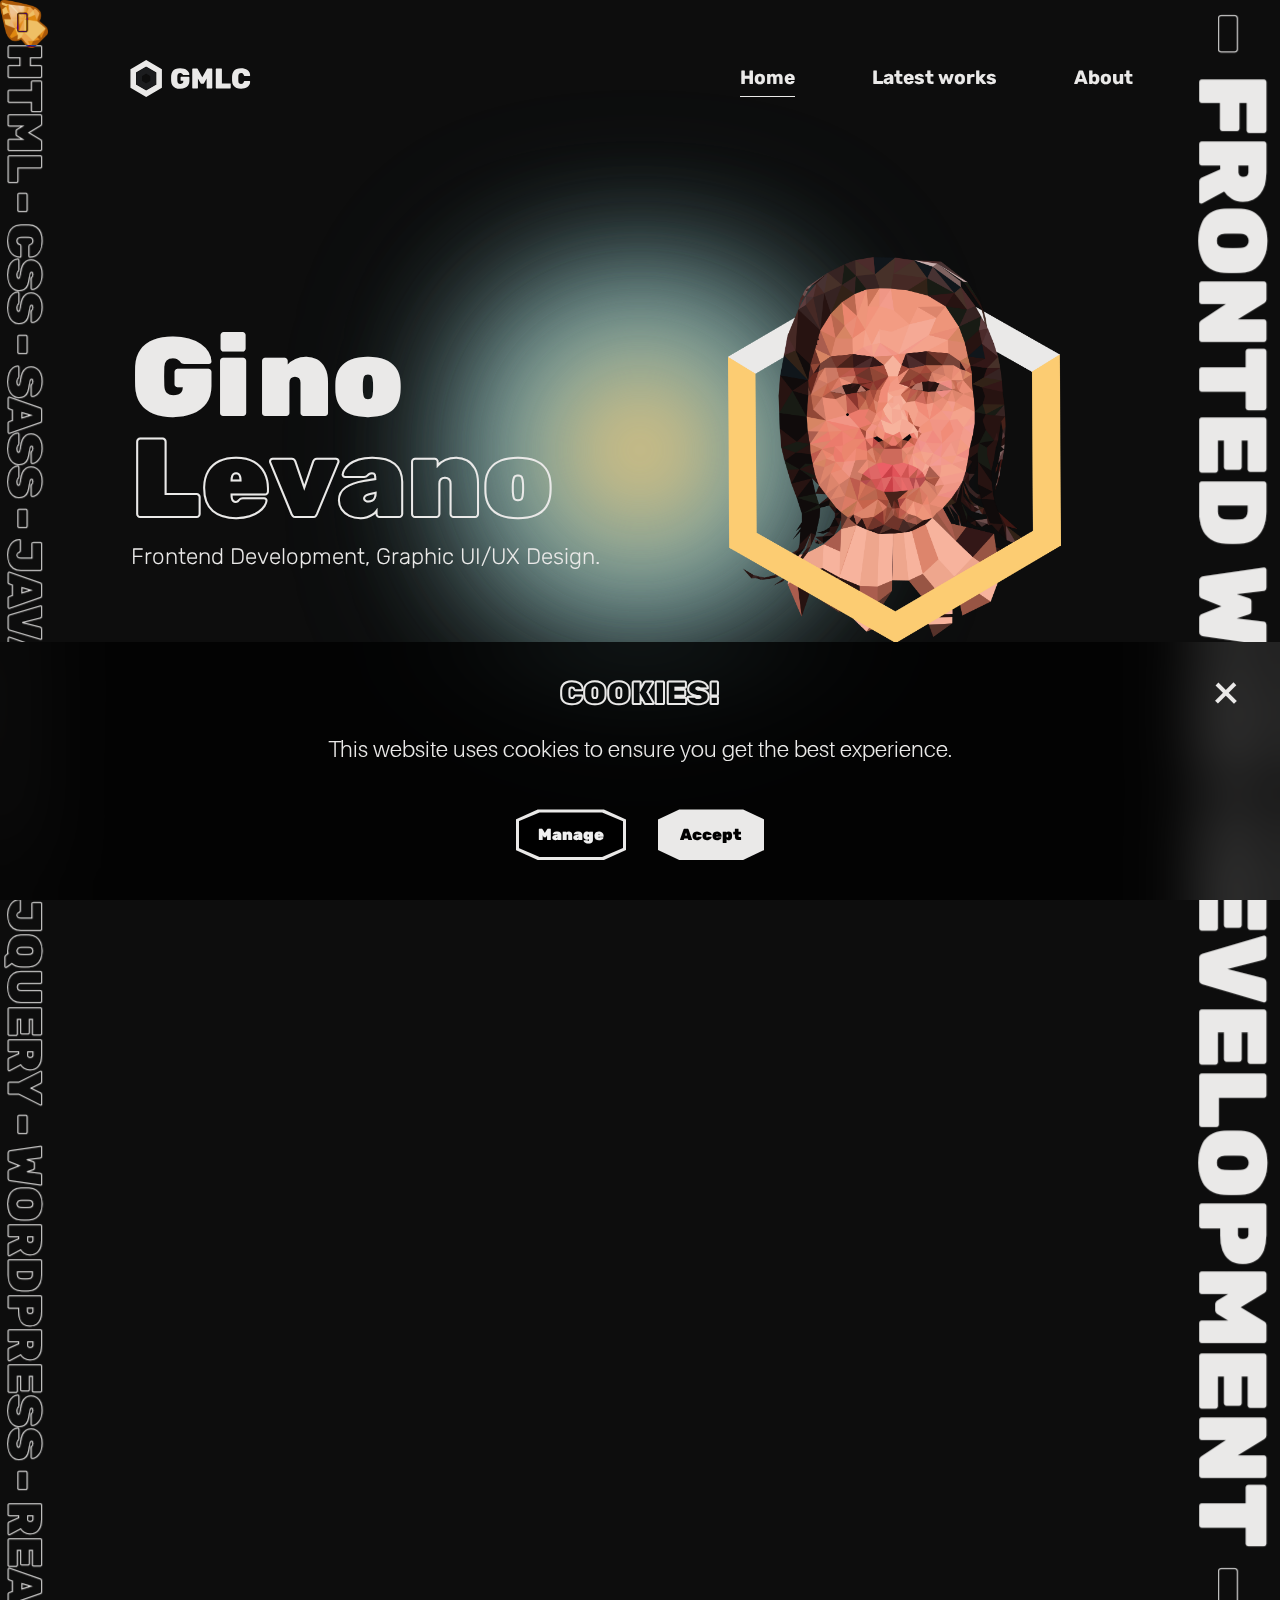
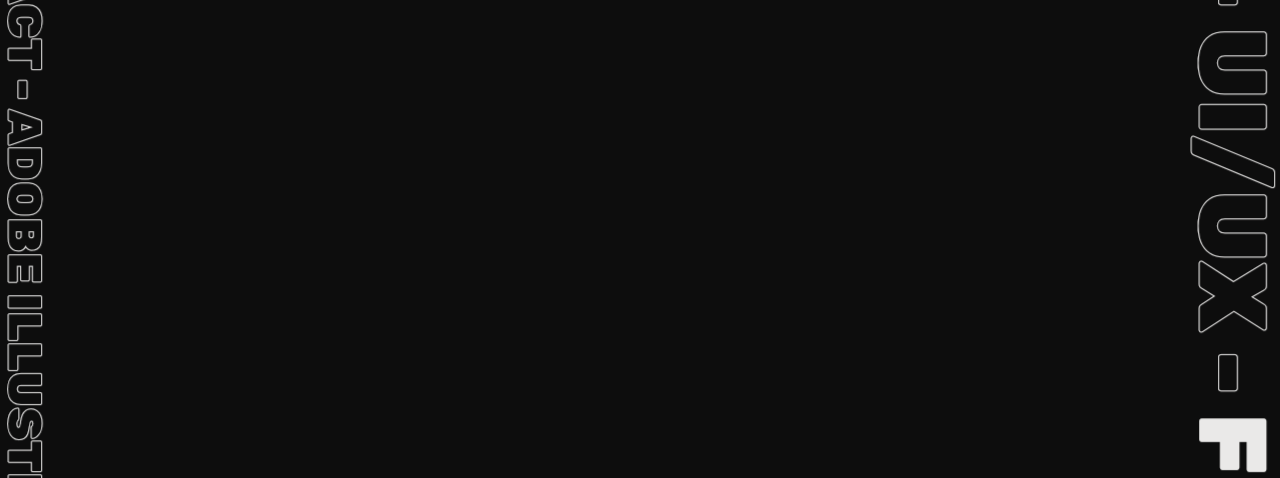
==== commit 0e29c9ca: "Latest Updates Portfolio" ====
--- a/index.html
+++ b/index.html
@@ -251,20 +251,6 @@
                     </div>
                     
                 </li>
-                <!-- <li class="hexagon__li">
-                    <div class="hexagon__uno"> 
-                        <div class="hexagon__dos">
-                            <a class="hexagon__a animation" title="LASTEST WORKS TIP" translate="no" href="tip.html">
-                                <div class="hexagon__cont"> </div>
-                                <div class="hexagon__up"></div>
-                                <div class="hexagon__info">
-                                    <p class="hexagon__p">TIP</p>
-                                </div>
-                            </a>
-                        </div>    
-                    </div>
-                    
-                </li> -->
 
             </ul>
         </div>
--- a/css/style.css
+++ b/css/style.css
@@ -346,25 +346,31 @@
   -webkit-font-smoothing: antialiased;
   cursor: none;
 }
+@media screen and (max-width: 960px) {
+  body {
+    cursor: default;
+  }
+}
 
 .change__colorbg {
   background-color: var(--colorSECUNDARIO-BLACK);
 }
 
 .cursor {
-  width: 2.5em;
-  height: 2.5em;
   position: fixed;
-  background-color: var(--colorSECUNDARIO-WHITE);
-  border-radius: 50px;
+  background-image: url(../assets/diamon__cursorv2.png);
+  background-size: cover;
+  background-repeat: no-repeat;
   pointer-events: none;
+  width: 3em;
+  min-height: 3em;
   -webkit-transition: all 0.4s ease;
   transition: all 0.4s ease;
   -webkit-transition-property: -webkit-transition;
   transition-property: -webkit-transition;
   transition-property: transition;
   transition-property: transition, -webkit-transition;
-  z-index: 12;
+  z-index: 14;
   mix-blend-mode: difference;
   -webkit-transition-timing-function: ease;
           transition-timing-function: ease;
@@ -377,24 +383,20 @@
 
 .cursorwidthactive {
   width: 2px;
-  height: 1.5em;
+  min-height: 1.5em;
+  background-image: none;
   background-color: var(--colorSECUNDARIO-WHITE);
 }
 
 .cursorhand__active {
-  background-image: url(../assets/diamon__cursor.png);
+  width: 3.5em;
+  min-height: 3.5em;
+  background-image: url(../assets/diamon__cursorhand.png);
+  background-size: 80% auto;
   background-repeat: no-repeat;
-  background-size: cover;
-  border: none;
-  -webkit-backdrop-filter: none;
-          backdrop-filter: none;
-  pointer-events: none;
-  cursor: none;
-  background-color: transparent;
-  width: 4em;
-  min-height: 4em;
-  -webkit-transition-property: background-image, background-repeat, background-size;
-  transition-property: background-image, background-repeat, background-size;
+  background-position: center;
+  -webkit-transition-property: width, min-height, background-image, background-repeat, background-size;
+  transition-property: width, min-height, background-image, background-repeat, background-size;
 }
 
 @-webkit-keyframes cursor__animation {
@@ -418,22 +420,6 @@
             transform: rotate(70deg);
   }
 }
-.cursorhandheart__active {
-  background-image: url(../assets/diamon__cursorv1.png);
-  background-repeat: no-repeat;
-  background-size: cover;
-  -webkit-transition: 200ms;
-  transition: 200ms;
-  -webkit-transition-property: background-image, background-repeat, background-size;
-  transition-property: background-image, background-repeat, background-size;
-  border: none;
-  -webkit-animation: none;
-          animation: none;
-  -webkit-backdrop-filter: none;
-          backdrop-filter: none;
-  pointer-events: none;
-}
-
 .animation__on {
   position: fixed;
   z-index: 10;
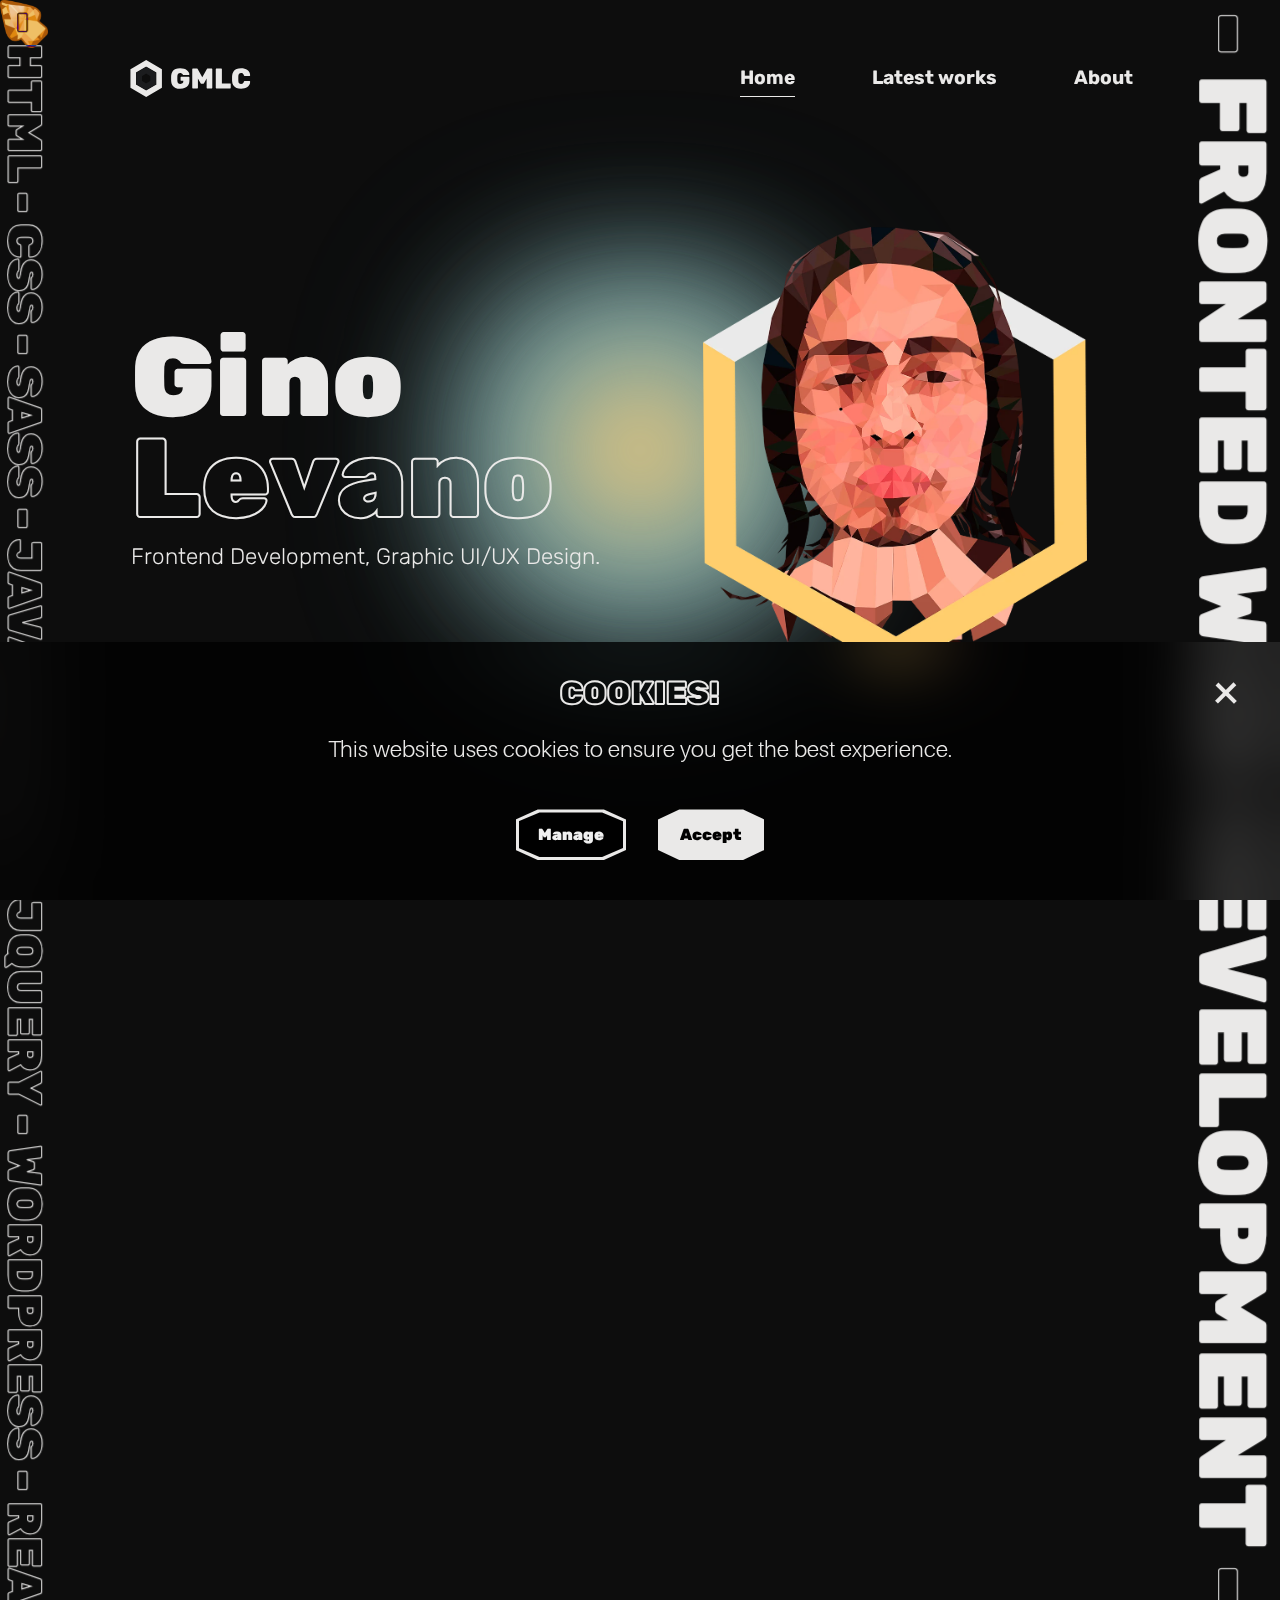
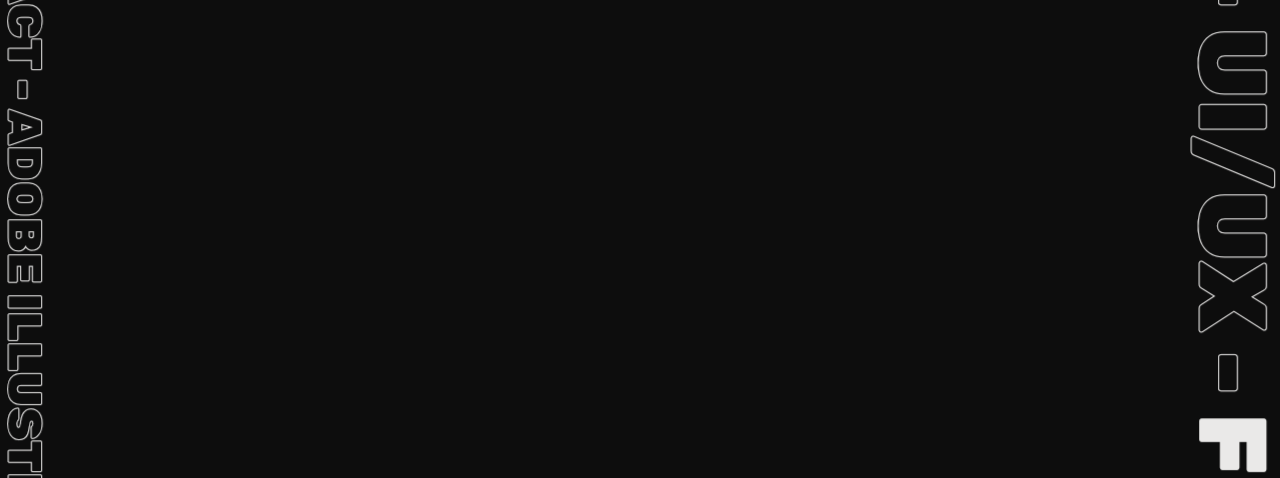
==== commit c545dc7b: "Add files via upload" ====
--- a/index.html
+++ b/index.html
@@ -165,7 +165,7 @@
                         </div>
                     
                         <div class=" info__imgcont">
-                            <img class="info__img" src="assets/me-v2.png" alt="gino levano" decoding="async" loading="lazy">
+                            <img class="info__img" src="assets/me-v2.webp" alt="gino levano" decoding="async" loading="lazy">
 
                         </div>
                     </section>
--- a/css/style.css
+++ b/css/style.css
@@ -1670,7 +1670,7 @@
 }
 @media screen and (max-width: 1595px) {
   .info__imgcont .info__img {
-    max-width: 26vw;
+    max-width: 30vw;
   }
 }
 @media screen and (max-width: 960px) {
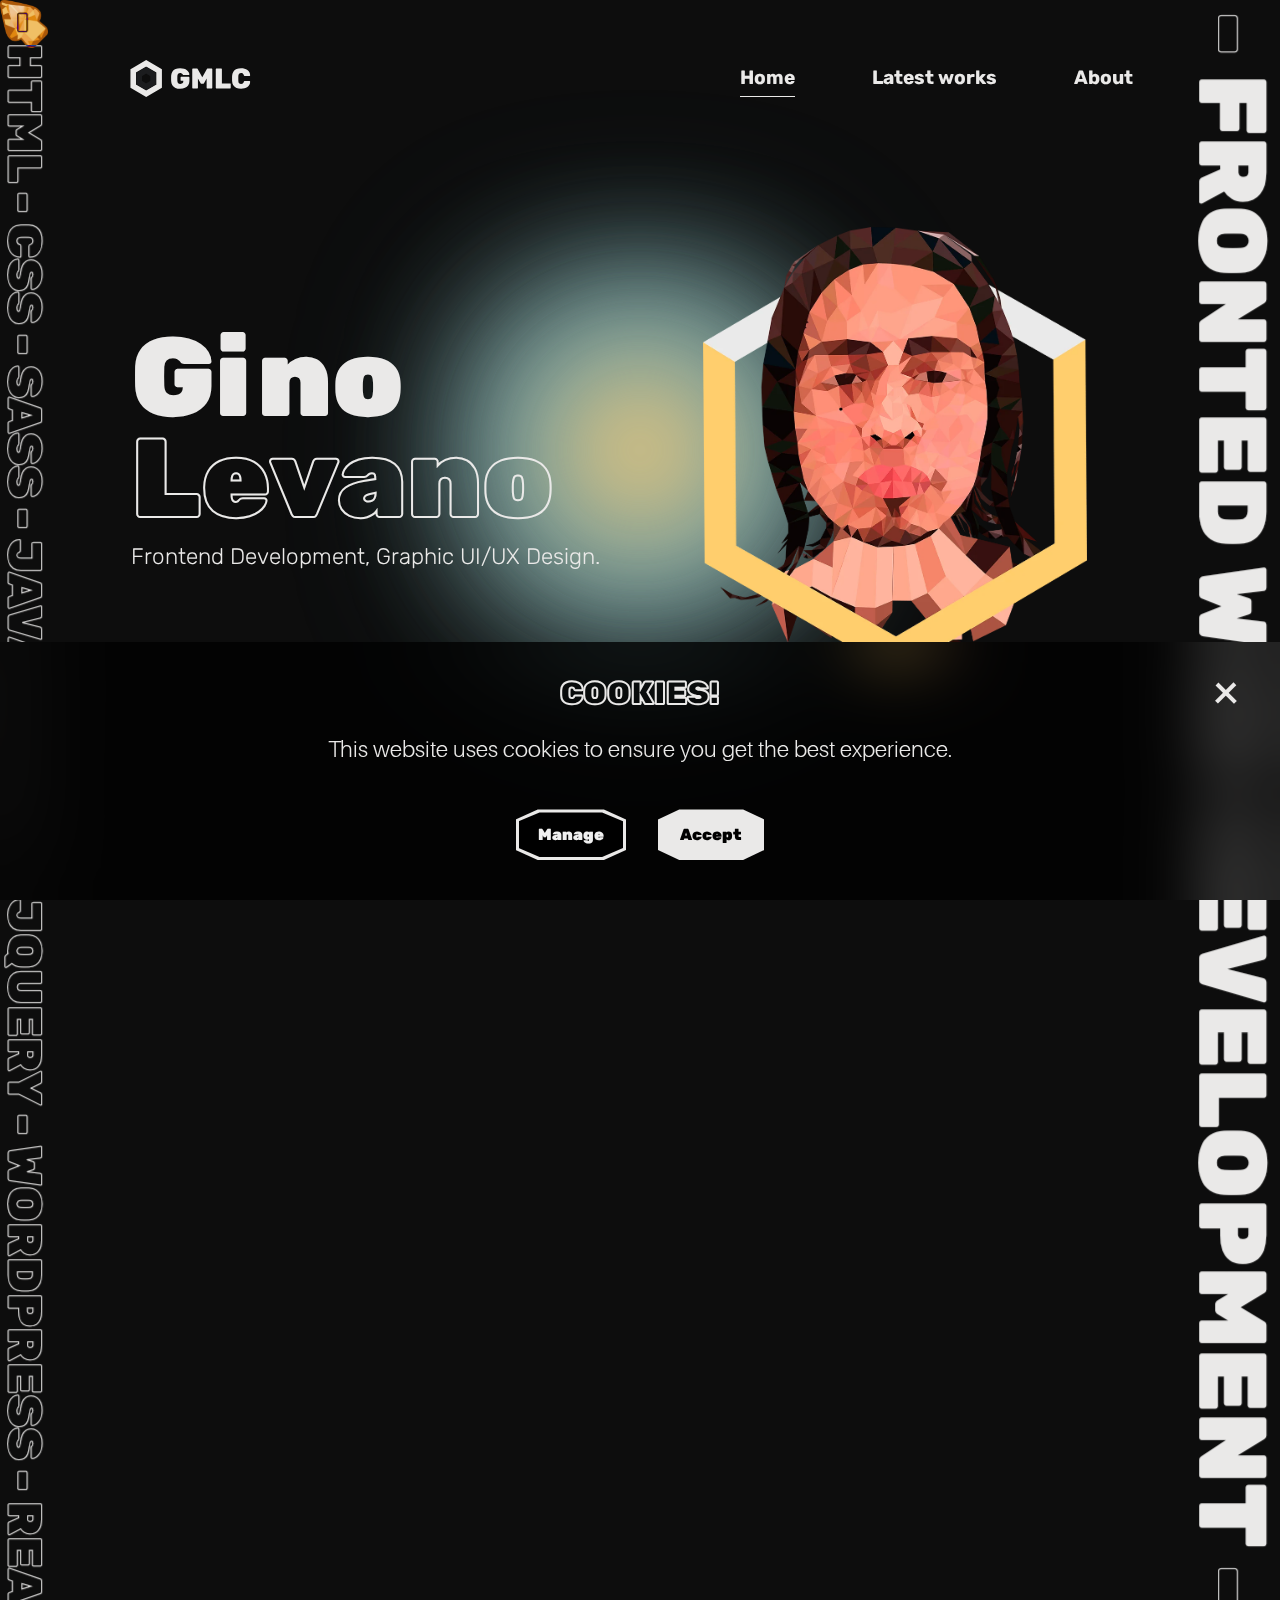
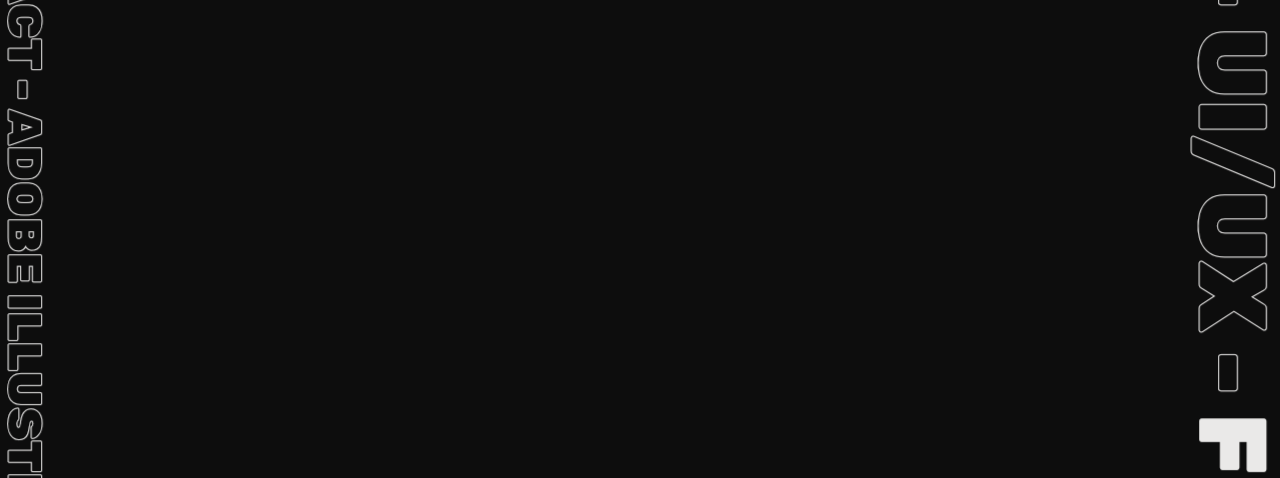
==== commit 8ef2739b: "Add files via upload" ====
--- a/index.html
+++ b/index.html
@@ -32,10 +32,6 @@
 
     <div class="cursor"></div>
 
-    <div class="animation__on color uno  " > </div>
-    <div class="animation__on color dos  " > </div>
-    <div class="animation__on color tres " > </div>
-
     <div class="animation__textcont">
         <div class="animation__texts">
             <p class="animation__textsp web1__text" > - <span class="text__ui notranslate">FRONTED WEB DEVELOPMENT</span> - UI/UX - <span class="text__ui">FRONTED WEB DEVELOPMENT</span> - UI/UX &nbsp;</p>
--- a/css/style.css
+++ b/css/style.css
@@ -303,18 +303,24 @@
   }
 }
 @-webkit-keyframes aparecer {
-  from {
+  0% {
+    opacity: 0.01;
+  }
+  1% {
     opacity: 0;
   }
-  to {
+  100% {
     opacity: 1;
   }
 }
 @keyframes aparecer {
-  from {
+  0% {
+    opacity: 0.01;
+  }
+  1% {
     opacity: 0;
   }
-  to {
+  100% {
     opacity: 1;
   }
 }
@@ -358,7 +364,7 @@
 
 .cursor {
   position: fixed;
-  background-image: url(../assets/diamon__cursorv2.png);
+  background-image: url(../assets/diamon__cursorv2.webp);
   background-size: cover;
   background-repeat: no-repeat;
   pointer-events: none;
@@ -391,111 +397,12 @@
 .cursorhand__active {
   width: 3.5em;
   min-height: 3.5em;
-  background-image: url(../assets/diamon__cursorhand.png);
+  background-image: url(../assets/diamon__cursorhand.webp);
   background-size: 80% auto;
   background-repeat: no-repeat;
   background-position: center;
   -webkit-transition-property: width, min-height, background-image, background-repeat, background-size;
   transition-property: width, min-height, background-image, background-repeat, background-size;
-}
-
-@-webkit-keyframes cursor__animation {
-  from {
-    -webkit-transform: rotate(90deg);
-            transform: rotate(90deg);
-  }
-  to {
-    -webkit-transform: rotate(70deg);
-            transform: rotate(70deg);
-  }
-}
-
-@keyframes cursor__animation {
-  from {
-    -webkit-transform: rotate(90deg);
-            transform: rotate(90deg);
-  }
-  to {
-    -webkit-transform: rotate(70deg);
-            transform: rotate(70deg);
-  }
-}
-.animation__on {
-  position: fixed;
-  z-index: 10;
-  width: 100vw;
-  min-height: 100%;
-  top: 0;
-  left: 0;
-  -webkit-transform: scaleX(0);
-          transform: scaleX(0);
-  -webkit-transition: all 0.5s ease;
-  transition: all 0.5s ease;
-  -webkit-transform-origin: left;
-          transform-origin: left;
-  opacity: 0;
-}
-.animation__on.uno {
-  background-color: #0F5958;
-}
-.animation__on.uno.color {
-  background-color: #0F5958;
-}
-.animation__on.dos {
-  background-color: #ffb59d;
-  -webkit-transition-delay: 0.2s;
-          transition-delay: 0.2s;
-}
-.animation__on.dos.color {
-  background-color: #ffb59d;
-}
-.animation__on.tres {
-  background-color: #147674;
-  -webkit-transition-delay: 0.3s;
-          transition-delay: 0.3s;
-  display: -webkit-box;
-  display: -ms-flexbox;
-  display: flex;
-  -ms-flex-wrap: wrap;
-      flex-wrap: wrap;
-  -webkit-box-pack: center;
-      -ms-flex-pack: center;
-          justify-content: center;
-  -webkit-box-align: center;
-      -ms-flex-align: center;
-          align-items: center;
-}
-.animation__on.tres::before {
-  content: "";
-  position: absolute;
-  width: 0px;
-  min-height: 0px;
-  margin: 8px;
-  -webkit-box-sizing: border-box;
-          box-sizing: border-box;
-  border-radius: 50%;
-  border: 3em solid var(--colorSECUNDARIO-BLACK);
-  border-color: var(--colorSECUNDARIO-BLACK) transparent var(--colorSECUNDARIO-BLACK) transparent;
-  -webkit-animation-name: loading;
-          animation-name: loading;
-  -webkit-animation-duration: 1.2s;
-          animation-duration: 1.2s;
-  -webkit-animation-timing-function: ease;
-          animation-timing-function: ease;
-  -webkit-animation-iteration-count: infinite;
-          animation-iteration-count: infinite;
-}
-.animation__on.tres.color {
-  background-color: var(--colorPRIMARIOG-BLACK);
-}
-.animation__on.activo {
-  -webkit-transform: scaleY(1);
-          transform: scaleY(1);
-  opacity: 1;
-}
-.animation__on.reverse {
-  -webkit-transform-origin: right;
-          transform-origin: right;
 }
 
 .animation__textcont {
@@ -976,7 +883,7 @@
   -webkit-transition: all 1s 0.45s ease;
   transition: all 1s 0.45s ease;
 }
-@media screen and (max-width: 20rem) {
+@media screen and (max-width: 20em) {
   .menu__movila {
     font-size: 1.8em;
   }
@@ -2156,7 +2063,7 @@
 .hexagon__cont {
   width: 100%;
   height: 100%;
-  background-image: url(../assets//tip.png);
+  background-image: url(../assets/tip.webp);
   background-size: cover;
   background-position: center;
   position: absolute;
@@ -2166,7 +2073,7 @@
 .hexagon__cont2 {
   width: 100%;
   height: 100%;
-  background-image: url(../assets/portfolio.png);
+  background-image: url(../assets/portfolio.webp);
   background-size: cover;
   background-position: center;
   position: absolute;
@@ -2738,7 +2645,7 @@
 .img__headerproyecto {
   width: 100%;
   min-height: 40vh;
-  background-image: url(../assets/pruebaprueba.jpg);
+  background-image: url(../assets/bgPortfolio.webp);
   background-size: cover;
   -webkit-background-size: cover;
   -moz-background-size: cover;
